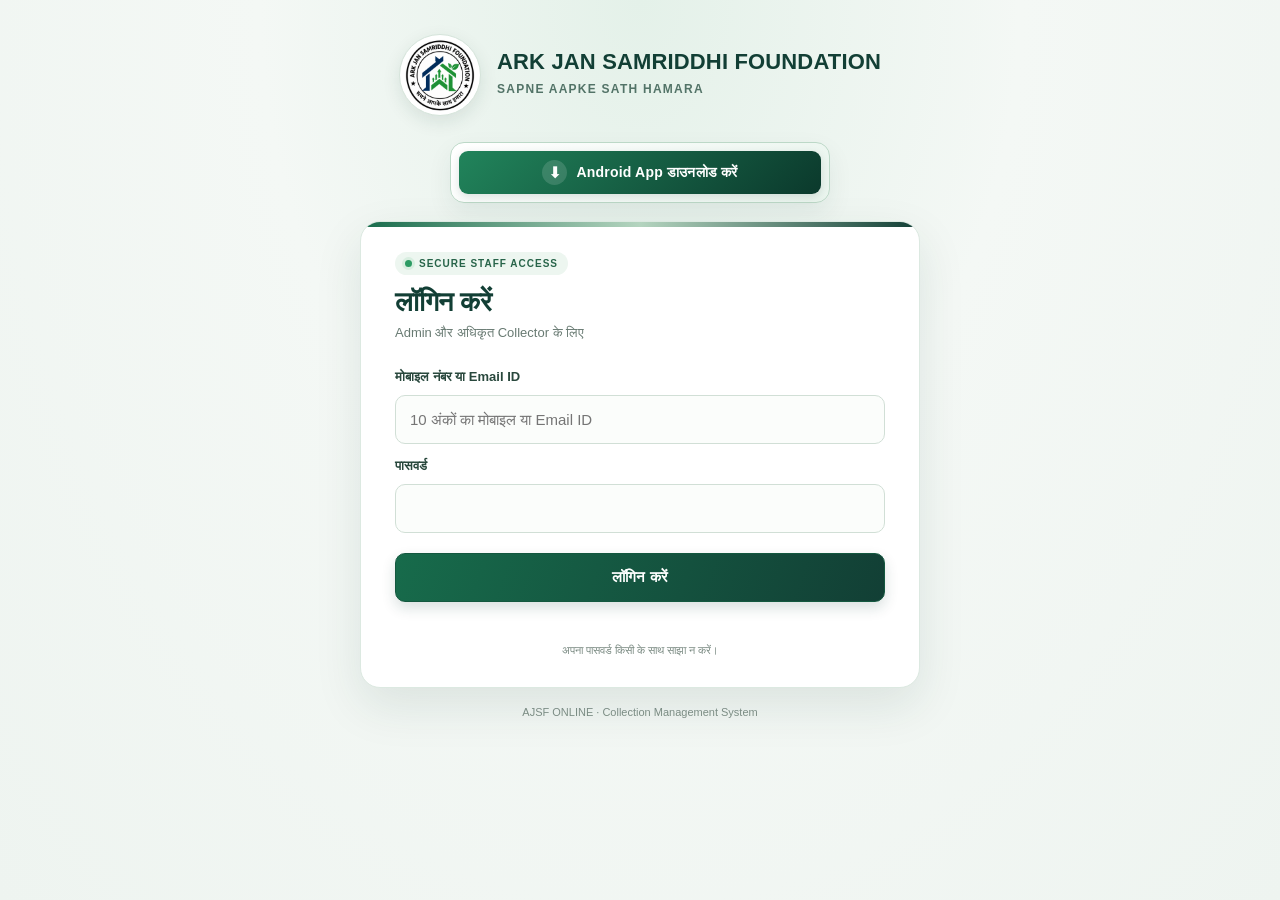
==== index.html @ 34b90116 "Add Collection Day selector to Weekly Payment Entry" ====
<!doctype html>
<html lang="hi">
<head><meta charset="utf-8"><meta name="viewport" content="width=device-width,initial-scale=1"><title>AJSF Online</title><link rel="manifest" href="./manifest.webmanifest"><meta name="theme-color" content="#123f35"><link rel="stylesheet" href="./style.css?v=customer-card-polish-20261122"><link rel="stylesheet" href="./platform-views.css"><style>
.verification-photo-block{padding:14px;margin:12px 0;border:1px solid #d7e5dc}
.verification-preview{display:block;width:min(100%,380px);height:260px;object-fit:cover;border-radius:12px;border:1px solid #cbdad1;margin-top:10px}
.upload-label{display:inline-flex;align-items:center;justify-content:center;padding:10px 14px;border-radius:9px;background:#edf5f0;color:#174c3c;font-weight:700;cursor:pointer}
.camera-modal{position:fixed;inset:0;z-index:9999;background:#071b14e8;display:flex;align-items:center;justify-content:center;padding:16px}
.camera-modal.hidden{display:none}
.camera-dialog{width:min(100%,620px);background:#fff;border-radius:16px;padding:16px}
.camera-dialog video{width:100%;max-height:65vh;object-fit:contain;background:#111;border-radius:10px}
.verification-photo-block canvas{display:block;border:1px solid #b8c9be;border-radius:8px;background:#f4f7f5;margin-top:8px;max-height:420px}
</style></head>
<body><main class="shell wide" id="appShell">
<header class="brand"><img class="brand-logo" src="./assets/ajsf-logo.png" alt="AJSF Logo"><div><h1>ARK JAN SAMRIDDHI FOUNDATION</h1><p>SAPNE AAPKE SATH HAMARA</p></div></header>
<section class="card app-download-card" id="appDownloadCard" aria-label="Android app download" style="padding:16px;background:linear-gradient(135deg,#ffffff 0%,#eaf5ee 100%);border:1px solid #bcd8c7;border-radius:18px;box-shadow:0 10px 26px #123f3518;text-align:center">
<a class="app-download-link" href="./AJSF-Online.apk" download="AJSF-Online.apk" style="display:flex;align-items:center;justify-content:center;gap:12px;width:100%;min-height:58px;padding:14px 20px;border-radius:13px;background:linear-gradient(135deg,#176b4b 0%,#123f35 100%);color:#ffffff;text-decoration:none;font-size:18px;font-weight:800;letter-spacing:.2px;box-shadow:0 5px 12px #123f3530"><span aria-hidden="true" style="display:grid;place-items:center;width:32px;height:32px;border-radius:50%;background:#ffffff24;font-size:21px">⬇</span><span>Android App डाउनलोड करें</span></a>
</section>
<script>/* Hide APK promotion inside the installed Android WebView only. */(function(){var isAndroidApp=typeof window.AJSFNativeDownload!=="undefined"||typeof window.AJSFNativeTracking!=="undefined";document.body.classList.toggle("platform-app",isAndroidApp);document.body.classList.toggle("platform-web",!isAndroidApp);if(isAndroidApp){var card=document.getElementById("appDownloadCard");if(card){card.hidden=true;card.style.setProperty("display","none","important");}}})();</script>
<section class="card" id="loginCard"><span class="eyebrow">SECURE STAFF ACCESS</span><h2>लॉगिन करें</h2><p class="muted">Admin और अधिकृत Collector के लिए</p><form id="loginForm"><label for="loginId">मोबाइल नंबर या Email ID</label><input id="loginId" type="text" inputmode="text" autocomplete="username" placeholder="10 अंकों का मोबाइल या Email ID" required><label for="password">पासवर्ड</label><input id="password" type="password" autocomplete="current-password" required><button id="loginBtn" type="submit">लॉगिन करें</button></form><p id="loginMessage" class="message" role="status"></p><p class="small">अपना पासवर्ड किसी के साथ साझा न करें।</p></section>
<section class="hidden" id="dashboardCard">
<div class="dashhead"><div><span class="eyebrow">AJSF ONLINE</span><h2>नमस्ते, <span id="staffName">Staff</span></h2><p class="muted"><span id="staffCode"></span> · <span id="staffRole"></span> — <span id="roleNote"></span></p></div><div class="row"><button class="secondary hidden" id="backToDashboardBtn" type="button">← Dashboard</button><button class="secondary hidden" id="staffPasswordResetBtn" type="button">Staff Password बदलें</button><button class="secondary" id="logoutBtn">लॉगआउट</button></div></div>
<p id="dashboardMessage" class="message" role="status"></p><div id="connectionStatus" class="connection-status" role="status">जाँच हो रही है…</div>
<div class="grid"><div class="card"><div class="label">कुल ग्राहक</div><div class="metric" id="customersCount">0</div></div><div class="card"><div class="label">कुल लोन</div><div class="metric" id="loansCount">0</div></div><div class="card"><div class="label">कुल जमा राशि</div><div class="metric" id="collectedTotal">₹0</div></div><div class="card"><div class="label">कुल बकाया (OSP)</div><div class="metric" id="outstandingTotal">₹0</div></div><div class="card"><div class="label">आज की वसूली</div><div class="metric" id="todayTotal">₹0</div></div><div class="card"><div class="label">भुगतान रिकॉर्ड</div><div class="metric" id="paymentsCount">0</div></div></div>
<div class="dashboard-layout">
<aside class="sidebar"><div class="sidebar-title">AJSF MENU</div><nav class="tabs"><button data-tab="customers" class="active">ग्राहक</button><button data-tab="customer-call">Customer Call</button><button data-tab="customer-verification">Customer Verification</button><button data-tab="loans">लोन</button><button data-tab="payment">Payment Entry</button><button data-tab="payments">Payment History</button><button data-tab="receipt-requests">Receipt Cancellation Requests</button><button data-tab="ledger">Customer Ledger</button><button data-tab="statement">Loan Statement</button><button data-tab="schedule">Repayment Schedule</button><button data-tab="reminder">WhatsApp / SMS Reminder</button><button id="settlementAdminOnly" data-tab="daily-settlement" class="hidden">Daily Collection Settlement</button></nav></aside>
<div class="dashboard-content">
<section class="card panel hidden" data-panel="customer-call">
  <div class="panel-head"><div><h2>Customer Call</h2><p class="muted">ग्राहक का नाम, Customer ID या मोबाइल नंबर खोजें और Call दबाएँ।</p></div></div>
  <div class="formgrid customer-call-filters">
    <div class="field"><label for="customerCallGroup">Group / Center Wise</label><select id="customerCallGroup"><option value="">सभी Group / Center</option></select></div>
    <div class="field"><label for="customerCallDay">Collection Day Wise</label><select id="customerCallDay"><option value="">सभी दिन</option><option>Monday</option><option>Tuesday</option><option>Wednesday</option><option>Thursday</option><option>Friday</option><option>Saturday</option><option>Sunday</option><option value="MONTHLY">Monthly</option></select></div>
    <div class="field"><label for="customerCallDate">Date Wise — निर्धारित Collection</label><input id="customerCallDate" type="date"></div>
    <div class="field"><label for="customerCallSearch">ग्राहक खोजें</label><input id="customerCallSearch" type="search" placeholder="नाम / Customer ID / मोबाइल नंबर…" autocomplete="off"></div>
  </div>
  <p id="customerCallCount" class="muted" aria-live="polite">ग्राहक सूची लोड हो रही है…</p>
  <div id="customerCallResults" class="customer-call-list" aria-live="polite"><p class="muted">ग्राहक सूची लोड हो रही है…</p></div>
</section>
<section class="card panel hidden" data-panel="staff-password">
<div class="panel-head"><div><h2>Staff / Collector Password Management</h2><p class="muted">केवल सक्रिय Staff और Collector अकाउंट का पासवर्ड बदलें। Customer अकाउंट यहाँ शामिल नहीं हैं।</p></div></div>
<form id="staffPasswordForm">
<div class="formgrid">
<div class="field"><label for="staffPasswordTarget">Staff / Collector चुनें *</label><select id="staffPasswordTarget" required><option value="">अकाउंट चुनें</option></select></div>
<div class="field"><label for="staffNewPassword">नया पासवर्ड *</label><input id="staffNewPassword" type="password" minlength="12" maxlength="72" autocomplete="new-password" required placeholder="12+ अक्षर, A-Z, a-z, नंबर और चिन्ह"></div>
<div class="field"><label for="staffConfirmPassword">पासवर्ड दोबारा लिखें *</label><input id="staffConfirmPassword" type="password" minlength="12" maxlength="72" autocomplete="new-password" required placeholder="नया पासवर्ड दोबारा लिखें"></div>
</div><button id="staffPasswordSaveBtn" type="submit">पासवर्ड अपडेट करें</button>
</form><p class="small muted">पासवर्ड 12–72 अक्षर का रखें; छोटे-बड़े अक्षर, नंबर और विशेष चिन्ह जरूरी हैं। आम या आसान पासवर्ड स्वीकार नहीं होंगे। इसे सुरक्षित तरीके से संबंधित कर्मचारी तक पहुँचाएँ।</p>
</section>
<section class="card panel hidden daily-settlement-workspace" data-panel="daily-settlement">
  <div class="settlement-hero">
    <div><span class="settlement-kicker">AJSF • DAILY CONTROL</span><h2>Daily Collection Settlement</h2><p>Collector का दिनवार हिसाब — Demand, EMI Collection, Cash / UPI और बाकी रकम का मिलान</p></div>
    <div class="field settlement-date-field"><label for="settlementDate">Collection Date</label><input id="settlementDate" type="date"></div>
  </div>
  <div class="settlement-steps">
    <div><b>01</b><span>आज की Demand</span><small>किससे कितनी EMI लेनी थी</small></div>
    <div><b>02</b><span>आज की Collection</span><small>कितना Cash / UPI मिला</small></div>
    <div><b>03</b><span>Collector Handover</span><small>कितना जमा हुआ, कितना अंतर</small></div>
    <div><b>04</b><span>Final Report</span><small>Print करके सुरक्षित रखें</small></div>
  </div>

  <section class="settlement-block demand-block">
    <div class="settlement-block-head"><div><span class="settlement-kicker">STEP 01</span><h3>दिन की Demand & EMI स्थिति</h3><p>चुनी हुई तारीख की निर्धारित EMI, पूरी वसूली और उसी दिन की बाकी EMI। पुराने OD को आज की Demand में नहीं मिलाया जाएगा।</p></div></div>
    <div class="formgrid settlement-filters">
      <div class="field"><label for="demandReportDate">रिपोर्ट की तारीख</label><input id="demandReportDate" type="date"></div>
      <div class="field"><label for="demandReportDay">Collection Day</label><select id="demandReportDay"><option value="">तारीख का दिन (Auto)</option><option>Monday</option><option>Tuesday</option><option>Wednesday</option><option>Thursday</option><option>Friday</option><option>Saturday</option><option>Sunday</option><option>MONTHLY</option></select></div>
      <div class="field"><label for="demandReportCollector">Collector</label><select id="demandReportCollector"><option value="">सभी Collector</option></select></div>
      <div class="field settlement-run-field"><label>&nbsp;</label><button id="runDayDemandBtn" type="button">Demand अपडेट करें</button><button id="downloadDayDemandPdfBtn" type="button" class="secondary">Collected + Uncollected PDF</button><button id="downloadCombinedOdPdfBtn" type="button" class="secondary">Combined OD Report · Print / PDF</button></div>
    </div>
    <div class="grid demand-metrics settlement-metrics">
      <div class="card"><div class="label">आज के ग्राहक</div><div class="metric" id="dayDemandCustomers">0</div></div>
      <div class="card"><div class="label">आज की Total Demand</div><div class="metric" id="dayDemandTotal">₹0</div></div>
      <div class="card"><div class="label">पूरी EMI वसूली</div><div class="metric" id="dayDemandCollected">0 EMI · ₹0</div></div>
      <div class="card"><div class="label">बाकी / Partial EMI</div><div class="metric" id="dayDemandPending">0 EMI · ₹0</div></div>
    </div>
    <h4 class="settlement-table-title">Customer-wise Demand Reconciliation</h4>
    <div class="tablewrap"><table><thead><tr><th>Customer ID</th><th>ग्राहक</th><th>Center</th><th>Loan Ref</th><th>EMI No.</th><th>Due Date</th><th>Demand</th><th>Received</th><th>Remaining</th></tr></thead><tbody id="dayDemandCollectedRows"><tr><td colspan="9" class="empty">रिपोर्ट देखें।</td></tr></tbody></table></div>
    <h4 class="settlement-table-title">Pending / Partial EMI — आज की बाकी वसूली</h4>
    <div class="tablewrap"><table><thead><tr><th>Customer ID</th><th>ग्राहक</th><th>Center</th><th>Loan Ref</th><th>EMI No.</th><th>Due Date</th><th>Demand</th><th>Received</th><th>Pending</th></tr></thead><tbody id="dayDemandPendingRows"><tr><td colspan="9" class="empty">रिपोर्ट देखें।</td></tr></tbody></table></div>
    <section class="settlement-block previous-od-block">
      <div class="settlement-block-head"><div><span class="settlement-kicker">SEPARATE SECTION</span><h3>Previous OD — पुराना बकाया</h3><p>चुनी हुई तारीख से पहले की बाकी EMI। इसे आज की Demand और आज की OD में नहीं जोड़ा जाएगा।</p></div></div>
      <div class="card"><div class="label">Previous OD कुल</div><div class="metric" id="dayPreviousOdSummary">0 ग्राहक · ₹0</div></div>
      <div class="tablewrap"><table><thead><tr><th>Customer ID</th><th>ग्राहक</th><th>Loan Ref</th><th>EMI No.</th><th>Due Date</th><th>Demand</th><th>Received</th><th>OD Balance</th><th>Status</th></tr></thead><tbody id="dayPreviousOdRows"><tr><td colspan="9" class="empty">Demand रिपोर्ट अपडेट करें।</td></tr></tbody></table></div>
    </section>
  </section>

  <section class="settlement-block collection-block">
    <div class="settlement-block-head"><div><span class="settlement-kicker">STEP 02</span><h3>आज की वास्तविक Collection</h3><p>हर सफल Receipt का विवरण। Cash, UPI और Bank अलग-अलग गिने जाएँगे।</p></div></div>
    <div class="tablewrap"><table><thead><tr><th>Receipt / Payment ID</th><th>Customer</th><th>Loan Ref</th><th>Payment Time</th><th>Mode</th><th>Amount</th></tr></thead><tbody id="dayDemandReceipts"><tr><td colspan="6" class="empty">तारीख चुनकर Demand देखें।</td></tr></tbody></table></div>
  </section>

  <section class="settlement-block handover-block">
    <div class="settlement-block-head"><div><span class="settlement-kicker">STEP 03</span><h3>Collector Cash / UPI Handover मिलान</h3><p>System में दर्ज Collection और Collector द्वारा जमा की गई रकम का मिलान करें। अंतर को जाँचे बिना Settlement Approve न करें।</p></div></div>
    <div class="tablewrap"><table><thead><tr><th>Collector</th><th>System Cash</th><th>System UPI</th><th>System Bank</th><th>जमा Cash</th><th>जमा UPI</th><th>जमा Bank</th><th>अंतर</th><th>Status / Action</th></tr></thead><tbody id="settlementRows"><tr><td colspan="9" class="empty">Settlement डेटा लोड हो रहा है…</td></tr></tbody></table></div>
    <p class="settlement-warning">नियम: System Collection ≠ Collector Deposit होने पर अंतर की वजह Notes / Remarks में दर्ज करके ही Approve करें। Approved Settlement लॉक हो जाएगा।</p>
  </section>

  <section class="settlement-block report-block">
    <div class="settlement-block-head"><div><span class="settlement-kicker">STEP 04</span><h3>पुरानी Settlement Reports</h3><p>किसी भी तारीख की Collector-wise रिपोर्ट दोबारा देखें, PDF / Excel डाउनलोड करें या A4 Landscape Print करें।</p></div></div>
    <div class="formgrid">
      <div class="field"><label for="settlementReportFrom">From Date</label><input id="settlementReportFrom" type="date"></div>
      <div class="field"><label for="settlementReportTo">To Date</label><input id="settlementReportTo" type="date"></div>
      <div class="field"><label for="settlementReportCollector">Collector</label><select id="settlementReportCollector"><option value="">सभी Collector</option></select></div>
      <div class="field"><label for="settlementReportStatus">Status</label><select id="settlementReportStatus"><option value="">सभी Status</option><option value="approved">Approved</option><option value="pending">Pending / Draft</option></select></div>
    </div>
    <div class="actions no-print"><button id="runSettlementReportBtn" type="button">रिपोर्ट देखें</button><button id="downloadSettlementReportPdfBtn" type="button" class="secondary">PDF डाउनलोड</button><button id="downloadSettlementReportBtn" type="button" class="secondary">Excel / CSV डाउनलोड</button><button id="printSettlementReportBtn" type="button" class="secondary">Print Report</button></div>
    <div class="grid" id="settlementReportSummary">
      <div class="card"><div class="label">कुल System Collection</div><div class="metric" id="settlementReportExpected">₹0</div></div>
      <div class="card"><div class="label">कुल जमा राशि</div><div class="metric" id="settlementReportDeposited">₹0</div></div>
      <div class="card"><div class="label">कुल अंतर</div><div class="metric" id="settlementReportDifference">₹0</div></div>
      <div class="card"><div class="label">Approved / Pending</div><div class="metric" id="settlementReportStatusCount">0 / 0</div></div>
    </div>
    <div class="tablewrap"><table id="settlementReportTable"><thead><tr><th>तारीख</th><th>Collector</th><th>System Total</th><th>जमा Total</th><th>अंतर</th><th>Cash (System / जमा)</th><th>UPI (System / जमा)</th><th>Bank (System / जमा)</th><th>Status</th></tr></thead><tbody id="settlementReportRows"><tr><td colspan="9" class="empty">रिपोर्ट देखने के लिए तारीख चुनें।</td></tr></tbody></table></div>
  </section>
</section>
<section class="card panel" data-panel="collector-demand">
<div class="panel-head"><div><h2>मेरी साप्ताहिक वसूली मांग</h2><p class="muted">दिन चुनें और अपने assigned ग्राहकों की EMI मांग देखें।</p></div><div class="field demand-day-field"><label for="collectorDemandDay">Collection Day चुनें</label><select id="collectorDemandDay"><option>Monday</option><option>Tuesday</option><option>Wednesday</option><option>Thursday</option><option>Friday</option><option>Saturday</option><option>MONTHLY</option></select></div></div>
<div class="grid demand-metrics">
<div class="card"><div class="label">कुल वसूली योग्य राशि</div><div class="metric" id="collectorDemandTotal">₹0</div><small id="collectorDemandPeriod">इस सप्ताह की शेष मांग</small></div>
<div class="card"><div class="label">कुल ग्राहक</div><div class="metric" id="collectorDemandCustomerCount">0</div></div>
<div class="card"><div class="label">Active Loan</div><div class="metric" id="collectorDemandLoanCount">0</div></div>
</div>
<div class="tablewrap"><table><thead><tr><th>Customer ID</th><th>ग्राहक का नाम / मोबाइल</th><th>Center</th><th>Loan Ref</th><th>साप्ताहिक EMI</th><th>इस अवधि में जमा</th><th>शेष मांग</th><th>Action</th></tr></thead><tbody id="collectorDemandRows"><tr><td colspan="8" class="empty">लोड हो रहा है…</td></tr></tbody></table></div>
<p class="small muted">मांग में केवल Active ग्राहक और Active Loan शामिल हैं। इस सप्ताह/महीने में दर्ज भुगतान घटाकर शेष राशि दिखाई जाती है।</p>
</section>
<section class="card panel" data-panel="customers"><div class="panel-head"><h2>Customer Register</h2><button id="adminOnly" type="button" onclick="document.getElementById('customerForm').classList.toggle('hidden')">+ नया ग्राहक</button></div>
<form id="customerForm" class="hidden"><div class="panel-head"><h3 id="customerFormTitle">नया ग्राहक जोड़ें</h3><button id="cancelCustomerEdit" type="button" class="secondary hidden">रद्द करें</button></div><div class="formgrid"><div class="field"><label>Customer ID *</label><input name="customer_code" required></div><div class="field"><label>ग्राहक का नाम *</label><input name="full_name" required></div><div class="field"><label>Center Name</label><input name="center_name"></div><div class="field"><label>मोबाइल</label><input name="contact_number"></div><div class="field"><label>Area</label><input name="area"></div><div class="field"><label>Address</label><input name="address"></div><div class="field"><label>Collection Day</label><select name="collection_day"><option>Monday</option><option>Tuesday</option><option>Wednesday</option><option>Thursday</option><option>Friday</option><option>Saturday</option><option>Sunday</option><option>MONTHLY</option></select></div><div class="field"><label>Collector Auth UUID</label><input name="assigned_collector" placeholder="खाली = स्वयं"></div></div><button id="customerFormSubmit" type="submit">ग्राहक सेव करें</button></form>
<div class="formgrid customer-search-filters">
<div class="field"><label for="customerFilter">ग्राहक खोजें — नाम, Customer ID, Mobile, Area, Address</label><input id="customerFilter" type="search" placeholder="नाम / ID / मोबाइल नंबर लिखें…"></div>
<div class="field"><label for="customerCenterFilter">Center / House / Group Name</label><select id="customerCenterFilter"><option value="">सभी Center / House</option></select></div>
<div class="field"><label for="customerDayFilter">Collection Day</label><select id="customerDayFilter"><option value="">सभी दिन</option><option>Monday</option><option>Tuesday</option><option>Wednesday</option><option>Thursday</option><option>Friday</option><option>Saturday</option><option>Sunday</option><option>MONTHLY</option></select></div>
</div>
<div class="tablewrap"><table><thead><tr><th>SR. NO</th><th>CENTER NAME</th><th>CUSTOMER NAME</th><th>CONTACT NUMBER</th><th>CUSTOMER ID</th><th>AREA</th><th>ADDRESS</th><th>COLLECTION DAY</th><th>STATUS</th><th id="customerActionHeader">ACTION</th></tr></thead><tbody id="customerRows"><tr><td colspan="9">लोड हो रहा है…</td></tr></tbody></table></div></section>
<section class="card panel hidden" data-panel="customer-verification">
<div class="panel-head"><div><h2>Customer Field Verification</h2><p class="muted">ग्राहक के घर / Field पर फोटो और GPS लेकर सत्यापन रिकॉर्ड बनाएं।</p></div></div>
<form id="customerVerificationForm">
<div class="formgrid">
<div class="field"><label for="verificationCustomer">ग्राहक चुनें *</label><select id="verificationCustomer" name="customer_id" required><option value="">ग्राहक चुनें</option></select></div>
<div id="verificationHistory" class="small muted hidden" style="margin-top:10px"></div>
</div>
<div class="card verification-photo-block"><h3>1. ग्राहक की फोटो *</h3><div class="actions"><button type="button" class="secondary" data-open-camera="customer">📷 सीधे Camera खोलें</button><label class="secondary upload-label">Gallery से चुनें<input id="verificationGallery" type="file" accept="image/*" hidden></label></div><img id="verificationPhotoPreview" class="hidden verification-preview" alt="Customer photo preview"><p id="verificationPhotoStatus" class="small muted">ग्राहक की स्पष्ट फोटो अनिवार्य है।</p></div>
<div class="card verification-photo-block"><h3>2. ग्राहक के घर की फोटो (कम-से-कम 2 अनिवार्य)</h3>
<div class="formgrid">
<div class="field"><label>घर की फोटो 1 — सामने से *</label><div class="actions"><button type="button" class="secondary" data-open-camera="home1">📷 Camera</button><label class="secondary upload-label">Gallery<input id="verificationHome1Gallery" type="file" accept="image/*" hidden></label></div><img id="verificationHome1Preview" class="hidden verification-preview" alt="Home front photo"><p id="verificationHome1Status" class="small muted">घर का सामने वाला हिस्सा</p></div>
<div class="field"><label>घर की फोटो 2 — दूसरा एंगल *</label><div class="actions"><button type="button" class="secondary" data-open-camera="home2">📷 Camera</button><label class="secondary upload-label">Gallery<input id="verificationHome2Gallery" type="file" accept="image/*" hidden></label></div><img id="verificationHome2Preview" class="hidden verification-preview" alt="Home second angle photo"><p id="verificationHome2Status" class="small muted">घर का दूसरा स्पष्ट एंगल</p></div>
</div></div>
<div id="verificationCameraModal" class="camera-modal hidden" role="dialog" aria-modal="true" aria-label="Camera"><div class="camera-dialog"><h3>फोटो लेने के लिए कैमरा</h3><video id="verificationCameraVideo" autoplay playsinline></video><div class="actions"><button type="button" id="takeVerificationPhoto">फोटो खींचें</button><button type="button" id="closeVerificationCamera" class="secondary">बंद करें</button></div><p id="verificationCameraError" class="small muted"></p></div></div>

<div class="card verification-photo-block"><h3>3. पहचान दस्तावेज़ — Mask करके अपलोड करें *</h3>
<p class="small muted">Aadhaar की आगे/पीछे और PAN की सामने वाली फोटो चुनें। हर फोटो में नंबर वाले हिस्से पर उंगली/माउस से काला बॉक्स बनाएं, फिर Preview देखकर पुष्टि करें। केवल masked PNG सेव होगी; मूल फोटो सर्वर पर नहीं जाएगी।</p>
<div class="formgrid">
<div class="field"><label>Aadhaar Front *</label><input id="doc-aadhaarFront" type="file" accept="image/*" capture="environment"><button type="button" class="secondary identity-rotate" data-rotate-doc="aadhaarFront" style="margin-top:6px">↻ फोटो 90° घुमाएँ</button><canvas id="canvas-aadhaarFront" class="verification-preview" style="width:100%;height:auto;max-width:100%;object-fit:contain;touch-action:none;cursor:crosshair"></canvas><p id="status-aadhaarFront" class="small muted">फोटो चुनें और नंबर पर काला मास्क लगाएं।</p><label class="small"><input id="confirm-aadhaarFront" type="checkbox" disabled style="width:auto"> मैंने नंबर पूरी तरह छिपा हुआ देखकर जाँच लिया है।</label></div><div class="field"><label>Aadhaar Back *</label><input id="doc-aadhaarBack" type="file" accept="image/*" capture="environment"><button type="button" class="secondary identity-rotate" data-rotate-doc="aadhaarBack" style="margin-top:6px">↻ फोटो 90° घुमाएँ</button><canvas id="canvas-aadhaarBack" class="verification-preview" style="width:100%;height:auto;max-width:100%;object-fit:contain;touch-action:none;cursor:crosshair"></canvas><p id="status-aadhaarBack" class="small muted">फोटो चुनें और नंबर पर काला मास्क लगाएं।</p><label class="small"><input id="confirm-aadhaarBack" type="checkbox" disabled style="width:auto"> मैंने नंबर पूरी तरह छिपा हुआ देखकर जाँच लिया है।</label></div><div class="field"><label>PAN Card Front *</label><input id="doc-panFront" type="file" accept="image/*" capture="environment"><button type="button" class="secondary identity-rotate" data-rotate-doc="panFront" style="margin-top:6px">↻ फोटो 90° घुमाएँ</button><canvas id="canvas-panFront" class="verification-preview" style="width:100%;height:auto;max-width:100%;object-fit:contain;touch-action:none;cursor:crosshair"></canvas><p id="status-panFront" class="small muted">फोटो चुनें और नंबर पर काला मास्क लगाएं।</p><label class="small"><input id="confirm-panFront" type="checkbox" disabled style="width:auto"> मैंने नंबर पूरी तरह छिपा हुआ देखकर जाँच लिया है।</label></div>
</div></div>
<div class="card" style="padding:14px">
<h3>Field GPS Location</h3>
<p class="muted">ग्राहक के घर / सत्यापन स्थल पर खड़े होकर लोकेशन Fetch करें। Browser की Location Permission आवश्यक है।</p>
<button id="captureVerificationLocation" type="button" class="secondary">मेरी वर्तमान GPS Location Fetch करें</button>
<p id="verificationLocationStatus" class="small muted">अभी GPS Location नहीं ली गई है।</p>
</div>
<div class="card verification-photo-block"><h3>4. ग्राहक के हस्ताक्षर (Customer Signature)</h3><p class="small muted">ग्राहक से हस्ताक्षर सफेद कागज पर करवाकर फोटो अपलोड करें। यह वैकल्पिक है; पुराना हस्ताक्षर मौजूद हो तो नया अपलोड करके बदला जा सकता है।</p><label class="secondary upload-label">हस्ताक्षर की फोटो Upload करें<input id="verificationSignatureGallery" type="file" accept="image/*" capture="environment" hidden></label><img id="verificationSignaturePreview" class="hidden verification-preview" alt="Customer signature preview"><p id="verificationSignatureStatus" class="small muted">ग्राहक के हस्ताक्षर की फोटो अपलोड करें (वैकल्पिक)।</p></div>
<div class="card verification-photo-block"><h3>5. पारिवारिक विवरण (Family Background) — सभी जानकारी वैकल्पिक</h3><p class="small muted">ग्राहक जितनी जानकारी देना चाहें उतनी भरें। खाली छोड़ने पर भी Verification सेव होगा।</p><h4>मूल / पैतृक परिवार</h4><div class="formgrid"><div class="field"><label>माता का नाम</label><input id="familyMotherName"></div><div class="field"><label>वैवाहिक स्थिति</label><select id="familyMaritalStatus"><option value="">चुनें (वैकल्पिक)</option><option>अविवाहित</option><option>विवाहित</option><option>विधवा</option><option>विधुर</option><option>अन्य</option></select></div><div class="field"><label>पति / पत्नी का नाम</label><input id="familySpouseName"></div></div><h4>मूल परिवार का विवरण</h4><div class="formgrid"><div class="field"><label>मूल परिवार का गाँव / शहर</label><input id="familyMaidenVillage"></div><div class="field"><label>पोस्ट</label><input id="familyMaidenPost"></div><div class="field"><label>तहसील</label><input id="familyMaidenTehsil"></div><div class="field"><label>जिला</label><input id="familyMaidenDistrict"></div><div class="field"><label>राज्य</label><input id="familyMaidenState"></div><div class="field"></div><div class="field"><label>भाइयों की संख्या</label><input id="familyBrothers" type="number" min="0"></div><div class="field"><label>बहनों की संख्या</label><input id="familySisters" type="number" min="0"></div></div><h4>ससुराल का विवरण (यदि लागू हो)</h4><div class="formgrid"><div class="field"><label>ससुर का नाम</label><input id="familyFatherInLaw"></div><div class="field"><label>सास का नाम</label><input id="familyMotherInLaw"></div><div class="field"><label>देवर का नाम</label><input id="familyBrothersInLaw"></div><div class="field"><label>ननद का नाम</label><input id="familySistersInLaw"></div></div><h4>बच्चों का विवरण</h4><div class="formgrid"><div class="field"><label>पुत्रों की संख्या</label><input id="familySons" type="number" min="0"></div><div class="field"><label>पुत्रियों की संख्या</label><input id="familyDaughters" type="number" min="0"></div><div class="field"><label>बच्चों के नाम (वैकल्पिक)</label><input id="familyChildrenNames"></div></div><h4>परिवार के अन्य सदस्य / रिश्ते</h4><div class="field"><label>नाम और रिश्ता लिखें (हर पंक्ति में एक सदस्य)</label><textarea id="familyOtherMembers" rows="3" placeholder="जैसे: रमेश — जेठ&#10;सीमा — भाभी"></textarea></div><div class="field"><label>परिवार से संबंधित अन्य जानकारी</label><textarea id="familyOtherNotes" rows="2"></textarea></div></div>
<div class="field"><label for="verificationNotes">Verification Remarks</label><textarea id="verificationNotes" rows="2" placeholder="घर पर मिले / पता सत्यापित / अन्य जानकारी"></textarea></div>
<label style="display:flex;gap:9px;align-items:flex-start"><input id="verificationConsent" type="checkbox" required style="width:auto;margin-top:3px"><span>ग्राहक को फोटो, GPS और Aadhaar/PAN दस्तावेज़ों की masked copy AJSF रिकॉर्ड में सुरक्षित रखने की जानकारी दी गई है और सहमति प्राप्त है। *</span></label>
<div class="actions"><button id="saveCustomerVerification" type="submit">Verification सेव करें और PDF बनाएं</button><button id="openVerificationPdf" type="button" class="secondary" disabled>PDF देखें / Download / Print</button></div>
<p id="verificationMessage" class="message" role="status"></p>
</form>
<p class="small muted">ग्राहक की फोटो और घर की दोनों फोटो private storage में रहेगा। PDF खोलने पर Browser Print में Save as PDF या Print चुनें।</p>
</section><section class="card panel hidden" data-panel="loans"><div class="panel-head"><div><h2>Loan Register</h2><p class="muted">नया Loan, Repeat Loan और पुराने Loan की Closure प्रक्रिया</p></div><div class="field loan-register-filter"><label for="loanCustomerFilter">ग्राहक चुनकर Loan देखें</label><select id="loanCustomerFilter"><option value="">सभी ग्राहक</option></select></div></div><div id="loanAdminTools" class="formgrid" style="margin:16px 0"><form id="newLoanForm" class="card" style="padding:14px"><h3>नया / Repeat Loan बनाएं</h3><div class="formgrid"><div class="field"><label>ग्राहक *</label><select name="customer_id" id="newLoanCustomer" required></select></div><div class="field"><label>पिछला बंद Loan (Repeat Loan)</label><select name="previous_loan_id" id="newLoanPrevious"><option value="">नया Loan / कोई पिछला Loan नहीं</option></select></div><div class="field"><label>नया Loan Ref *</label><input name="loan_reference" required maxlength="60" placeholder="जैसे AJSF-LN-001"></div><div class="field"><label>Loan Type *</label><input name="loan_type" required placeholder="Weekly / Monthly"></div><div class="field"><label>Disbursement Date *</label><input name="disbursement_date" type="date" required></div><div class="field"><label>Loan Amount ₹ *</label><input name="loan_amount" type="number" min="1" step="0.01" required></div><div class="field"><label>EMI ₹ *</label><input name="emi_amount" type="number" min="0.01" step="0.01" required></div><div class="field"><label>Total EMI *</label><input name="total_emis_required" type="number" min="1" step="1" required></div></div><p class="muted">पुराना Loan अलग CLOSED रहेगा। नया Loan उसी Customer ID पर अलग Loan Ref से बनेगा; पुराना बकाया नए Loan में नहीं जुड़ेगा।</p><button type="submit">नया Loan सेव करें</button></form><form id="closeLoanForm" class="card" style="padding:14px"><h3>पुराना Loan बंद करें</h3><div class="formgrid"><div class="field"><label>Active Loan *</label><select name="loan_id" id="closeLoanSelect" required></select></div><div class="field"><label>अंतिम जमा रसीद *</label><select name="final_payment_id" id="closeFinalPayment" required></select></div><div class="field"><label>Closure Date *</label><input name="closure_date" type="date" id="closureDate" required></div><div class="field"><label>Reason / Remarks</label><input name="reason" placeholder="पूर्ण भुगतान के बाद Loan बंद"></div></div><p class="muted">पहले Payment Entry में अंतिम पूरी राशि जमा करें। केवल उसी Loan की ऑनलाइन सेव हुई रसीद चुनें। बकाया पूरा शून्य होने पर ही Loan बंद होगा।</p><button type="submit" class="secondary">Final Payment से Loan बंद करें</button></form></div><div class="tablewrap"><table><thead><tr><th>Loan Ref</th><th>ग्राहक</th><th>Type</th><th>Loan Amount</th><th>EMI</th><th>Terms</th><th>कुल जमा</th><th>बकाया OSP</th><th>Status</th></tr></thead><tbody id="loanRows"></tbody></table></div></section>
<section class="card panel hidden" data-panel="payment"><div class="panel-head"><h2>Weekly Payment Entry</h2><button id="backToDemandBtn" type="button" class="secondary">← Demand पर वापस</button></div><form id="paymentForm"><div class="formgrid"><div class="field"><label for="payCollectionDay">Collection Day *</label><select id="payCollectionDay" name="collection_day" required><option value="">पहले Collection Day चुनें</option><option>Monday</option><option>Tuesday</option><option>Wednesday</option><option>Thursday</option><option>Friday</option><option>Saturday</option><option>Sunday</option><option value="MONTHLY">Monthly</option></select></div><div class="field"><label>ग्राहक *</label><select id="payCustomer" name="customer_id" required><option value="">पहले Collection Day चुनें</option></select></div><div class="field"><label>लोन *</label><select id="payLoan" name="loan_id" required></select></div><div class="field"><label>राशि ₹ *</label><input name="amount" type="number" min="1" required></div><div class="field"><label>तारीख *</label><input id="paymentDate" name="payment_date" type="date" required></div><div class="field"><label>Mode</label><select name="payment_mode"><option value="cash">Cash</option><option value="upi">UPI</option><option value="bank_transfer">Bank Transfer</option></select></div><div class="field"><label>Remarks</label><input name="remarks"></div></div><p id="advanceBalanceInfo" class="muted">Advance Balance: लोन चुनें</p><button type="submit">Payment सेव करें</button></form></section>
<section class="card panel hidden" id="receiptPanel"><div class="panel-head no-print"><h2>Payment Receipt</h2><div class="actions"><button id="downloadReceiptPdfBtn" type="button">Download Receipt PDF</button><button id="printReceiptBtn" type="button" class="secondary">Print</button><button id="closeReceiptBtn" type="button" class="secondary">बंद करें</button></div></div><div id="receiptContent" class="receipt"></div></section><section class="card panel hidden" data-panel="ledger"><div class="panel-head"><h2>Customer Ledger</h2><div class="actions no-print"><button id="downloadLedgerPdfBtn" type="button">Download Ledger PDF</button><button id="printLedgerBtn" type="button" class="secondary">Print</button></div></div><div class="formgrid ledger-filter"><div class="field"><label>ग्राहक खोजें (नाम / ID / मोबाइल / Center)</label><input id="ledgerSearch" type="search" placeholder="नाम या Customer ID लिखें…"></div><div class="field"><label>ग्राहक चुनें</label><select id="ledgerCustomer"><option value="">ग्राहक चुनें</option></select><div id="ledgerCustomerResults" class="customer-picker-results" aria-live="polite"></div></div></div><div id="ledgerSummary" class="ledger-summary muted">ग्राहक चुनने पर Loan और Payment विवरण दिखेंगे।</div><div class="tablewrap"><table><thead><tr><th>Date</th><th>Receipt / Transaction</th><th>Loan Ref</th><th>Mode</th><th>Amount</th></tr></thead><tbody id="ledgerRows"><tr><td colspan="5" class="empty">कोई ग्राहक चयनित नहीं है।</td></tr></tbody></table></div></section>
<section class="card panel hidden" data-panel="schedule">
<div class="panel-head"><h2>Weekly Loan Repayment Schedule</h2><div class="actions no-print"><button id="downloadSchedulePdfBtn" type="button">Download Schedule PDF</button><button id="printScheduleBtn" type="button" class="secondary">Print</button></div></div>
<div class="formgrid no-print"><div class="field"><label>ग्राहक खोजें (नाम / ID / Mobile)</label><input id="scheduleSearch" type="search" placeholder="Customer Name या ID लिखें…"></div><div class="field"><label>ग्राहक चुनें</label><select id="scheduleCustomer"><option value="">ग्राहक चुनें</option></select><div id="scheduleCustomerResults" class="customer-picker-results" aria-live="polite"></div></div><div class="field"><label>लोन चुनें</label><select id="scheduleLoan"><option value="">लोन चुनें</option></select></div></div>
<div id="scheduleOutput" class="schedule-paper muted">ग्राहक और लोन चुनने पर 24 सप्ताह का Repayment Schedule दिखाई देगा।</div>
</section>
<section class="card panel hidden" data-panel="statement"><div class="panel-head"><h2>Customer Loan Statement</h2><div class="actions no-print"><button id="downloadStatementPdfBtn" type="button">Download Statement PDF</button><button id="printStatementBtn" type="button" class="secondary">Print</button></div></div><div class="formgrid statement-filter no-print"><div class="field"><label for="statementCustomer">ग्राहक खोजें / चुनें</label><input id="statementSearch" type="search" placeholder="नाम, Customer ID या मोबाइल लिखें…"></div><div class="field"><label for="statementCustomer">ग्राहक चुनें</label><select id="statementCustomer"><option value="">पहले ग्राहक खोजें</option></select><div id="statementCustomerResults" class="customer-picker-results" aria-live="polite"></div></div></div><div id="statementOutput" class="statement-paper"><p class="muted">ग्राहक चुनने पर Loan Statement दिखाई देगा।</p></div></section>
<section class="card panel hidden" data-panel="reminder"><div class="panel-head"><h2>Customer Payment Reminder</h2><span class="eyebrow">WHATSAPP / SMS</span></div><p class="muted">ग्राहक चुनें, संदेश देखें या बदलें, फिर WhatsApp या SMS में खोलकर स्वयं भेजें। कोई संदेश अपने आप नहीं भेजा जाएगा।</p><div class="formgrid"><div class="field"><label for="reminderCustomer">ग्राहक चुनें *</label><select id="reminderCustomer"><option value="">ग्राहक चुनें</option></select></div><div class="field"><label for="reminderLoan">लोन चुनें</label><select id="reminderLoan"><option value="">लोन चुनें</option></select></div></div><div class="field"><label for="reminderMessage">Reminder Message (आप edit कर सकते हैं)</label><textarea id="reminderMessage" rows="7" placeholder="ग्राहक चुनने पर संदेश अपने आप तैयार होगा…"></textarea></div><div class="actions reminder-actions"><button id="sendWhatsAppReminder" type="button">WhatsApp पर भेजें</button><button id="sendSmsReminder" type="button" class="secondary">SMS खोलें</button></div><p id="reminderInfo" class="muted" role="status">पहले ग्राहक चुनें।</p></section>
<section class="card panel hidden" data-panel="payments"><h2>Payment History</h2><p class="small muted">Collector केवल अपनी रसीद के लिए Cancellation Request भेज सकता है। रसीद Admin की मंजूरी तक वैध रहेगी।</p><div class="tablewrap"><table><thead><tr><th>Receipt No.</th><th>Date</th><th>Customer</th><th>Loan Ref</th><th>Amount</th><th>Mode</th><th>Action / Status</th></tr></thead><tbody id="paymentRows"></tbody></table></div></section><section class="card panel hidden" data-panel="receipt-requests"><div class="panel-head"><div><h2>Receipt Cancellation Requests</h2><p class="muted">Collector की Request देखें। केवल Admin Approve करके रसीद Cancel या Reject कर सकता है।</p></div></div><div class="tablewrap"><table><thead><tr><th>Receipt No.</th><th>Customer</th><th>Amount</th><th>Request Date</th><th>गलती का कारण</th><th>Collector</th><th>Status</th><th>Admin Note</th><th>Admin Action</th></tr></thead><tbody id="receiptCancellationRows"><tr><td colspan="9" class="empty">Request लोड हो रही हैं…</td></tr></tbody></table></div><p class="small muted">रद्द करने पर मूल Payment रिकॉर्ड Delete नहीं होगा। Reversal और Audit History सुरक्षित रहेगी।</p></section>
</div></div></section><footer>AJSF ONLINE · Collection Management System</footer></main><script type="module" src="./src/app.js?v=20261120-customer-table-original"></script><script type="module" src="./src/data-tools.js?v=9"></script><script src="./src/platform-view.js"></script></body></html>
---- style.css ----
:root{font-family:Arial,system-ui,sans-serif;color:#172923;background:#f1f6f3}*{box-sizing:border-box}body{margin:0;min-height:100vh;background:linear-gradient(145deg,#edf5f0,#f8faf9)}.shell{width:min(100% - 32px,480px);margin:auto;padding:35px 0}.shell.wide{width:min(100% - 28px,1400px);padding:25px 0}.brand{display:flex;align-items:center;gap:14px;margin-bottom:24px;color:#123f35}.mark{width:58px;height:58px;border-radius:15px;background:#123f35;color:white;display:grid;place-items:center;font-size:20px;font-weight:900}.brand h1{font-size:21px;font-weight:900;line-height:1.25;margin:0}.brand p{font-size:15px;letter-spacing:1.1px;font-weight:900;margin:5px 0;color:#527367}.card{background:white;border:1px solid #dce8e1;border-radius:16px;padding:20px;box-shadow:0 8px 28px #123f3510;margin-bottom:14px}.eyebrow,.label{font-size:11px;color:#477665;font-weight:700}.muted{color:#687a72;font-size:13px;line-height:1.5}h2{font-size:20px;margin:8px 0;color:#123f35}.dashhead,.panel-head{display:flex;justify-content:space-between;align-items:center;gap:12px}.dashhead{margin-bottom:18px}.grid{display:grid;grid-template-columns:repeat(4,minmax(0,1fr));gap:12px}.metric{font-size:25px;font-weight:800;margin-top:8px;color:#123f35}.tabs{display:flex;gap:8px;flex-wrap:wrap;margin:18px 0}.tabs button{background:#e2eee8;color:#123f35}button{border:0;border-radius:9px;background:#123f35;color:white;padding:11px 15px;font-weight:700;cursor:pointer}button:disabled{opacity:.6}button.secondary{background:#e2eee8;color:#123f35}form{display:grid;gap:10px;margin:18px 0}.formgrid{display:grid;grid-template-columns:repeat(4,minmax(0,1fr));gap:12px}.field label{display:block;font-size:12px;margin-bottom:6px}input,select{width:100%;border:1px solid #cbdad1;border-radius:9px;padding:11px;font:inherit;background:white}.tablewrap{overflow:auto}table{width:100%;border-collapse:collapse;font-size:13px}th,td{text-align:left;padding:11px 9px;border-bottom:1px solid #e5ece8;white-space:nowrap}th{font-size:11px;color:#687a72}.hidden{display:none!important}.message{min-height:18px;font-size:13px;color:#a23b2b}.message.success{color:#17623a}.message.warn{color:#815000}.message.error{color:#a23b2b}.small,footer{font-size:11px;color:#809088}footer{text-align:center;padding:18px}.empty{text-align:center;padding:20px;color:#687a72}@media(max-width:850px){.grid{grid-template-columns:repeat(2,1fr)}.formgrid{grid-template-columns:repeat(2,1fr)}.brand-logo{width:76px;height:76px}.brand h1{font-size:18px}.brand p{font-size:13px}}@media(max-width:520px){.formgrid{grid-template-columns:1fr}.dashhead{align-items:flex-start}.metric{font-size:21px}.card{padding:14px}.brand-logo{width:68px;height:68px}.brand h1{font-size:16px}.brand p{font-size:12px}}
.actions{display:flex;gap:8px;flex-wrap:wrap}
.receipt{max-width:760px;margin:12px auto;padding:24px;border:1px solid #cbdad1;border-radius:12px;background:#fff;color:#172923}
.receipt-brand{display:flex;align-items:center;gap:12px;border-bottom:2px solid #123f35;padding-bottom:12px}
.receipt-mark{width:52px;height:52px;border-radius:12px;background:#123f35;color:#fff;display:grid;place-items:center;font-weight:900;font-size:18px}
.receipt-brand h2{font-size:16px;margin:0}.receipt-brand p{font-size:10px;letter-spacing:1px;margin:4px 0;color:#527367;font-weight:700}
.receipt-title{font-weight:800;text-align:center;margin:16px 0;color:#123f35}.receipt-title span{margin-left:8px}
.receipt-meta{display:flex;justify-content:space-between;gap:12px;font-size:12px;margin-bottom:14px}
.receipt-grid{display:grid;grid-template-columns:repeat(2,minmax(0,1fr));gap:12px;border-top:1px solid #e5ece8;border-bottom:1px solid #e5ece8;padding:14px 0}
.receipt-grid div{display:grid;gap:4px}.receipt-grid small,.receipt-amount small{font-size:10px;color:#687a72}.receipt-grid b{font-size:12px}
.receipt-amount{display:flex;justify-content:space-between;align-items:center;margin:16px 0;padding:12px;background:#edf5f0;border-radius:8px}.receipt-amount strong{font-size:24px;color:#123f35}
.receipt-remarks{font-size:11px}.receipt-footer{display:flex;justify-content:space-between;margin:34px 0 12px;font-size:11px}.receipt-footer span{border-top:1px solid #687a72;padding-top:6px;min-width:140px;text-align:center}.receipt-note{text-align:center;font-size:9px;color:#687a72}
@media print{body{background:#fff!important}.shell{width:100%!important;padding:0!important}.brand,#loginCard,.dashhead,#dashboardMessage,.grid,.tabs,[data-panel],footer,.no-print{display:none!important}#dashboardCard{display:block!important}.receiptPanel,#receiptPanel,.receipt{display:block!important;box-shadow:none!important;border:0!important;margin:0!important;max-width:none!important;padding:10mm!important}.receipt{border:1px solid #999!important;border-radius:0!important;break-inside:avoid}.receipt *{color:#111!important}.receipt-amount{background:#eee!important}}

/* AJSF branded login and dashboard layout */
.brand-logo{width:88px;height:88px;object-fit:contain;background:#fff;border-radius:50%;border:1px solid #dce8e1;flex:0 0 auto}
#loginCard{max-width:440px;margin:8vh auto 0;padding:28px}
#loginCard h2{font-size:24px}
#loginCard form{display:grid;gap:12px}
#loginCard button{width:100%;margin-top:5px}
#appShell:not(.logged-in){max-width:520px;padding-top:5vh}
#appShell:not(.logged-in)>.brand{justify-content:center;margin-bottom:26px}
#appShell:not(.logged-in)>.brand>div:last-child{text-align:left}
#appShell.logged-in{width:min(100% - 28px,1500px)}
.dashboard-layout{display:grid;grid-template-columns:220px minmax(0,1fr);gap:18px;align-items:start}
.sidebar{position:sticky;top:16px;background:#fff;border:1px solid #dce8e1;border-radius:15px;padding:14px;box-shadow:0 8px 24px #123f350c}
.sidebar-title{font-size:11px;font-weight:800;color:#688277;letter-spacing:1.2px;padding:6px 9px 12px}
.sidebar .tabs{display:flex;flex-direction:column;margin:0;gap:7px}
.sidebar .tabs button{text-align:left;width:100%;padding:12px;background:#f0f6f2;color:#174b3d}
.sidebar .tabs button.active{background:#123f35;color:white}
.dashboard-content{min-width:0}
.ledger-summary{display:flex;gap:18px;flex-wrap:wrap;padding:14px 0;font-size:13px}
.ledger-summary strong{color:#123f35}
@media(max-width:850px){.dashboard-layout{grid-template-columns:1fr}.sidebar{position:static}.sidebar .tabs{display:grid;grid-template-columns:repeat(2,minmax(0,1fr))}.sidebar .tabs button{text-align:center}.brand-logo{width:76px;height:76px}.brand h1{font-size:18px}.brand p{font-size:13px}}
@media(max-width:520px){#loginCard{margin:5vh auto 0;padding:20px}.sidebar .tabs{grid-template-columns:1fr 1fr}.brand{gap:10px}.brand-logo{width:68px;height:68px}.brand h1{font-size:16px}.brand p{font-size:12px}}
@media print{.sidebar{display:none!important}.dashboard-layout{display:block!important}}
\n.receipt-logo{width:56px;height:56px;object-fit:contain}\n

.customer-search{margin:14px 0}
.statement-paper{background:#fff;color:#172923;border:1px solid #dce8e1;border-radius:12px;padding:20px;margin-top:14px;overflow:auto}
.statement-brand{display:flex;align-items:center;justify-content:center;gap:14px;border-bottom:2px solid #123f35;padding-bottom:12px}
.statement-brand img{width:64px;height:64px;object-fit:contain}
.statement-brand h1{font-size:19px;margin:0;color:#123f35}
.statement-brand p{font-size:10px;letter-spacing:1px;margin:4px 0;color:#527367;font-weight:700}
.statement-title{text-align:center;font-size:17px;color:#123f35;margin:14px 0}
.statement-customer,.statement-totals{display:grid;grid-template-columns:repeat(3,minmax(0,1fr));gap:10px;padding:12px 0}
.statement-customer small,.statement-totals small{display:block;color:#687a72;font-size:10px;margin-bottom:4px}
.statement-customer b,.statement-totals b{font-size:12px}
.statement-totals{background:#edf5f0;padding:12px;border-radius:8px}
.statement-paper h3{font-size:13px;margin:16px 0 7px;color:#123f35}
.statement-paper table{width:100%;border-collapse:collapse;font-size:11px}
.statement-paper th,.statement-paper td{border:1px solid #d9e2dc;padding:7px;text-align:left;white-space:normal}
.statement-generated{text-align:right;font-size:10px;margin-top:15px}
.statement-note{font-size:9px;color:#687a72;margin-top:10px}
@media(max-width:600px){.statement-customer,.statement-totals{grid-template-columns:repeat(2,minmax(0,1fr))}}
@media print{
  @page{size:A4 portrait;margin:10mm}
  body{background:#fff!important;color:#111!important}
  body *{visibility:hidden!important}
  #statementPrintArea,#statementPrintArea *{visibility:visible!important}
  #statementPrintArea{position:absolute!important;left:0!important;top:0!important;width:100%!important;padding:0!important;margin:0!important;border:0!important;background:#fff!important;color:#111!important}
  #statementPrintArea .statement-brand img{width:20mm!important;height:20mm!important}
  #statementPrintArea .statement-brand h1{font-size:15pt!important}
  #statementPrintArea .statement-title{font-size:13pt!important}
  #statementPrintArea .statement-paper h3{font-size:10pt!important}
  #statementPrintArea table{font-size:8pt!important}
  #statementPrintArea th,#statementPrintArea td{padding:5px!important}
  #statementPrintArea .statement-note{font-size:7pt!important}
  .no-print{display:none!important}
}

/* Keep AJSF logo compact in on-page statement preview and print */
#statementPrintArea .statement-brand img,
.statement-paper .statement-brand img,
#ledgerPrintArea .ledger-print-brand img {
  display:block !important;
  width:72px !important;
  height:72px !important;
  max-width:72px !important;
  max-height:72px !important;
  min-width:72px !important;
  min-height:72px !important;
  flex:0 0 72px !important;
  object-fit:contain !important;
}
@media print {
  #statementPrintArea .statement-brand img,
  .statement-paper .statement-brand img,
  #ledgerPrintArea .ledger-print-brand img {
    width:18mm !important;
    height:18mm !important;
    max-width:18mm !important;
    max-height:18mm !important;
    min-width:18mm !important;
    min-height:18mm !important;
    flex:0 0 18mm !important;
  }
}

/* Weekly repayment schedule */
.schedule-paper{background:#fff;color:#172923;border:1px solid #dce8e1;border-radius:12px;padding:18px;margin-top:14px;overflow:auto}
.schedule-brand{display:flex;align-items:center;justify-content:center;gap:12px;border-bottom:2px solid #123f35;padding-bottom:10px}
.schedule-brand img{display:block;width:64px;height:64px;max-width:64px;max-height:64px;object-fit:contain;flex:0 0 64px}
.schedule-brand h2{font-size:18px;margin:0;color:#123f35}.schedule-brand p{font-size:10px;letter-spacing:.7px;margin:3px 0 7px;color:#527367}.schedule-brand strong{font-size:12px}
.schedule-meta,.schedule-summary{display:grid;grid-template-columns:repeat(3,minmax(0,1fr));gap:10px;padding:12px 0}
.schedule-meta small,.schedule-summary small{display:block;color:#60756b;font-size:10px;margin-bottom:4px}
.schedule-meta b,.schedule-summary b{font-size:12px}
.schedule-summary{background:#edf5f0;padding:12px;border-radius:7px}
.schedule-paper h3{font-size:13px;margin:16px 0 7px;color:#123f35}
.schedule-paper table{width:100%;border-collapse:collapse;font-size:11px}
.schedule-paper th,.schedule-paper td{border:1px solid #d9e2dc;padding:7px;text-align:left;white-space:normal}
.schedule-status{display:inline-block;padding:3px 7px;border-radius:12px;background:#f2f2f2;font-size:10px;font-weight:700}
.schedule-status.paid{background:#dff4e8;color:#17623a}.schedule-status.overdue{background:#fde7e7;color:#9b2424}.schedule-status.partial{background:#fff0d8;color:#815000}
.schedule-note{font-size:9px;color:#687a72;margin-top:12px}.schedule-generated{text-align:right;font-size:9px;margin-top:10px}
@media(max-width:600px){.schedule-meta,.schedule-summary{grid-template-columns:repeat(2,minmax(0,1fr))}}
@media print{#repaymentSchedulePrint .schedule-brand img{width:18mm!important;height:18mm!important;max-width:18mm!important;max-height:18mm!important;flex:0 0 18mm!important}}

/* A4 landscape split layout for repayment schedule + customer details */
.schedule-print-sheet{display:grid;grid-template-columns:minmax(0,1.55fr) minmax(220px,1fr);gap:16px;align-items:start}
.schedule-left{min-width:0;padding-right:12px;border-right:1px solid #d6e1da}
.schedule-right{min-width:0;padding:10px 4px}
.schedule-right h2{font-size:15px;color:#123f35;border-bottom:2px solid #123f35;padding-bottom:8px;margin:0 0 10px}
.customer-detail{padding:7px 4px;border-bottom:1px solid #e1e8e3}
.customer-detail small{display:block;color:#60756b;font-size:10px;margin-bottom:3px}
.customer-detail b{font-size:12px;overflow-wrap:anywhere}
@media(max-width:700px){.schedule-print-sheet{grid-template-columns:1fr}.schedule-left{border-right:0;border-bottom:1px solid #d6e1da;padding:0 0 12px}.schedule-right{padding:12px 0}}

/* Foldable A4 landscape preview: two equal bordered halves */
@media screen {
  .schedule-print-sheet{display:grid;grid-template-columns:1fr 1fr;gap:0;border:1.5px solid #29483c;position:relative;background:#fff}
  .schedule-left{padding:14px;border-right:2px dashed #82958b;min-width:0}
  .schedule-right{padding:14px;border-left:0;min-width:0}
  .schedule-print-sheet:after{content:'FOLD HERE';position:absolute;left:50%;top:50%;transform:translate(-50%,-50%) rotate(-90deg);font-size:8px;letter-spacing:1px;color:#718278;background:#fff;padding:3px 6px}
}
@media screen and (max-width:700px){
  .schedule-print-sheet{grid-template-columns:1fr}
  .schedule-left{border-right:0;border-bottom:2px dashed #82958b}
  .schedule-print-sheet:after{display:none}
}

/* Final foldable repayment card screen preview */
.schedule-print-sheet{display:grid;grid-template-columns:55% 45%;grid-template-rows:auto 1fr;gap:0;border:1px solid #29483c;position:relative;background:#fff;overflow:hidden}
.schedule-brand-center{grid-column:1/3;grid-row:1;display:flex;justify-content:center;align-items:center;text-align:center;gap:12px;border-bottom:1px solid #123f35;padding:8px}
.schedule-brand-center img{width:58px;height:58px;object-fit:contain}
.schedule-brand-center h2{font-size:17px;margin:0;color:#123f35}
.schedule-brand-center p{font-size:10px;margin:2px 0 4px;font-weight:700;letter-spacing:1px}
.schedule-brand-center strong{font-size:12px}
.schedule-left{grid-column:1;grid-row:2;padding:10px;border-right:1px dashed #82958b;min-width:0}
.schedule-right{grid-column:2;grid-row:2;padding:12px;min-width:0}
.schedule-left table{width:100%;table-layout:fixed}
.schedule-left th,.schedule-left td{padding:5px 4px}
.schedule-left .staff-sign-cell{height:32px}
.schedule-left .staff-sign-line{height:22px}
.customer-signatures{margin-top:14px;border-top:1px solid #aabbb1;padding-top:10px}
.customer-signatures div{margin:10px 0 14px}
.customer-signatures span{display:block;height:30px;border-bottom:1px solid #52665c;width:85%}
@media(max-width:700px){
 .schedule-print-sheet{grid-template-columns:1fr;grid-template-rows:auto auto auto}
 .schedule-brand-center{grid-column:1;grid-row:1}
 .schedule-left{grid-column:1;grid-row:2;border-right:0;border-bottom:1px dashed #82958b}
 .schedule-right{grid-column:1;grid-row:3}
 .schedule-print-sheet:after{display:none}
}

.customer-search-filters{grid-template-columns:minmax(220px,2fr) minmax(180px,1fr) minmax(150px,1fr);align-items:end}
@media(max-width:850px){.customer-search-filters{grid-template-columns:1fr 1fr}}
@media(max-width:520px){.customer-search-filters{grid-template-columns:1fr}}


/* Responsive application layout refresh — desktop, tablet and mobile */
html{min-width:320px;scroll-behavior:smooth}
body{width:100%;overflow-x:hidden}
#appShell.logged-in.shell.wide{
  width:min(100% - 40px,1600px)!important;
  max-width:1600px!important;
  margin-inline:auto;
  padding:22px 0 32px!important;
}
#appShell.logged-in>.brand{gap:16px;margin-bottom:22px}
#dashboardCard{width:100%;min-width:0}
.dashboard-layout{
  width:100%;
  grid-template-columns:240px minmax(0,1fr)!important;
  gap:20px;
  align-items:start;
}
.sidebar{width:100%;min-width:0;top:14px}
.dashboard-content{width:100%;min-width:0}
.dashboard-content>.card,
.dashboard-content>[data-panel],
#receiptPanel{width:100%;min-width:0}
.panel{overflow:hidden}
.panel-head{flex-wrap:wrap}
.panel-head h2{min-width:0}
.grid{grid-template-columns:repeat(auto-fit,minmax(180px,1fr))}
.formgrid{grid-template-columns:repeat(auto-fit,minmax(190px,1fr))}
input,select,button{min-height:42px}
.tablewrap{width:100%;max-width:100%;overflow-x:auto;-webkit-overflow-scrolling:touch}
.tablewrap table{min-width:680px}
#customerRows td{white-space:nowrap}
#receiptPanel{max-width:none}
#receiptContent.receipt{
  width:100%;
  max-width:760px;
  min-height:0;
  margin:12px auto;
  padding:22px;
  overflow:hidden;
}
#receiptContent .receipt-brand{
  display:flex;
  align-items:center;
  gap:12px;
  min-width:0;
}
#receiptContent .receipt-brand img.receipt-logo{
  display:block!important;
  width:58px!important;
  height:58px!important;
  min-width:58px!important;
  min-height:58px!important;
  max-width:58px!important;
  max-height:58px!important;
  flex:0 0 58px!important;
  object-fit:contain!important;
  border:0!important;
  border-radius:0!important;
}
#receiptContent .receipt-brand>div{min-width:0}
#receiptContent .receipt-brand h2{font-size:16px;line-height:1.25;overflow-wrap:anywhere}
#receiptContent .receipt-grid{grid-template-columns:repeat(2,minmax(0,1fr))}
#receiptContent .receipt-grid b{overflow-wrap:anywhere}
@media(max-width:1000px){
  #appShell.logged-in.shell.wide{width:min(100% - 28px,100%)!important;padding-top:16px!important}
  .dashboard-layout{grid-template-columns:200px minmax(0,1fr)!important;gap:14px}
  .grid{grid-template-columns:repeat(2,minmax(0,1fr))}
}
@media(max-width:760px){
  #appShell.logged-in.shell.wide{width:100%!important;padding:12px 12px 24px!important}
  #appShell.logged-in>.brand{padding:0 4px;gap:10px}
  .brand-logo{width:58px;height:58px}
  .brand h1{font-size:16px}
  .brand p{font-size:10px;letter-spacing:.5px}
  .dashboard-layout{display:flex!important;flex-direction:column;gap:12px}
  .sidebar{position:static;width:100%;padding:10px;border-radius:12px}
  .sidebar-title{padding:3px 5px 9px}
  .sidebar .tabs{
    display:flex!important;
    flex-direction:row!important;
    flex-wrap:nowrap!important;
    gap:7px;
    overflow-x:auto;
    padding:0 0 5px;
    scrollbar-width:thin;
    -webkit-overflow-scrolling:touch;
  }
  .sidebar .tabs button{
    flex:0 0 auto;
    width:auto!important;
    min-width:max-content;
    min-height:40px;
    padding:9px 12px!important;
    text-align:center!important;
    white-space:nowrap;
    font-size:12px;
  }
  .dashboard-content{width:100%}
  .dashhead{align-items:flex-start}
  .dashhead>div{min-width:0}
  .dashhead h2{font-size:18px}
  .dashhead .muted{font-size:12px}
  .grid{grid-template-columns:repeat(2,minmax(0,1fr));gap:8px}
  .grid .card{padding:12px;margin-bottom:0}
  .metric{font-size:20px;overflow-wrap:anywhere}
  .formgrid{grid-template-columns:repeat(2,minmax(0,1fr));gap:10px}
  .card{padding:14px;margin-bottom:10px;border-radius:12px}
  .panel-head{align-items:flex-start}
  .panel-head .actions{width:100%}
  .panel-head .actions button{flex:1}
  #receiptContent.receipt{padding:15px;margin:8px auto}
}
@media(max-width:480px){
  #appShell.logged-in.shell.wide{padding-inline:9px!important}
  .brand h1{font-size:14px}
  .brand p{font-size:9px}
  .grid{grid-template-columns:repeat(2,minmax(0,1fr))}
  .formgrid{grid-template-columns:1fr}
  .dashhead{gap:8px}
  .dashhead>button{padding:9px 10px;font-size:12px;white-space:nowrap}
  .sidebar .tabs button{font-size:11px;padding:8px 10px!important}
  .card{padding:12px}
  #receiptContent .receipt-brand img.receipt-logo{
    width:48px!important;height:48px!important;min-width:48px!important;min-height:48px!important;
    max-width:48px!important;max-height:48px!important;flex-basis:48px!important
  }
  #receiptContent .receipt-brand h2{font-size:13px}
  #receiptContent .receipt-meta{font-size:10px;flex-wrap:wrap}
  #receiptContent .receipt-grid{gap:9px;padding:10px 0}
  #receiptContent .receipt-grid b{font-size:11px}
  #receiptContent .receipt-amount strong{font-size:20px}
  #receiptContent .receipt-footer span{min-width:0;width:46%;font-size:9px}
}
@media print{
  #appShell.logged-in.shell.wide{width:100%!important;max-width:none!important;padding:0!important}
  #receiptContent .receipt-brand img.receipt-logo{width:18mm!important;height:18mm!important;min-width:18mm!important;min-height:18mm!important;max-width:18mm!important;max-height:18mm!important;flex-basis:18mm!important}
}


/* AJSF MENU — prominent full-width top navigation */
.dashboard-layout{
  display:flex!important;
  flex-direction:column!important;
  gap:16px!important;
  align-items:stretch!important;
}
.dashboard-layout>.sidebar{
  position:static!important;
  inset:auto!important;
  width:100%!important;
  padding:14px 16px 16px!important;
  border:1px solid #cbded3!important;
  border-top:4px solid #123f35!important;
  border-radius:14px!important;
  background:linear-gradient(120deg,#ffffff 0%,#f1f7f3 100%)!important;
  box-shadow:0 8px 22px #123f3512!important;
}
.sidebar-title{
  display:flex!important;
  align-items:center!important;
  gap:9px!important;
  padding:2px 4px 12px!important;
  margin:0 0 10px!important;
  color:#123f35!important;
  font-size:14px!important;
  font-weight:900!important;
  letter-spacing:1.5px!important;
  border-bottom:1px solid #dce8e1!important;
}
.sidebar-title:before{
  content:"☰";
  display:inline-grid;
  place-items:center;
  width:29px;height:29px;
  border-radius:8px;
  color:#fff;
  background:#123f35;
  font-size:16px;
  letter-spacing:0;
}
.sidebar .tabs{
  display:flex!important;
  flex-direction:row!important;
  flex-wrap:wrap!important;
  gap:9px!important;
  margin:0!important;
}
.sidebar .tabs button{
  flex:1 1 145px!important;
  width:auto!important;
  min-height:44px!important;
  padding:11px 14px!important;
  border:1px solid #d6e5dc!important;
  border-radius:9px!important;
  background:#fff!important;
  color:#174b3d!important;
  text-align:center!important;
  font-size:13px!important;
  font-weight:750!important;
  box-shadow:0 2px 5px #123f3508!important;
  transition:background .18s ease, color .18s ease, transform .18s ease, box-shadow .18s ease;
}
.sidebar .tabs button:hover{
  background:#e5f1e9!important;
  border-color:#a9c7b5!important;
  transform:translateY(-1px);
}
.sidebar .tabs button.active{
  background:#123f35!important;
  border-color:#123f35!important;
  color:#fff!important;
  box-shadow:0 4px 10px #123f3530!important;
}
.dashboard-content{width:100%!important;min-width:0!important}
@media(max-width:600px){
  .dashboard-layout{gap:12px!important}
  .dashboard-layout>.sidebar{padding:12px!important}
  .sidebar-title{font-size:13px!important;padding-bottom:10px!important}
  .sidebar .tabs{display:grid!important;grid-template-columns:repeat(2,minmax(0,1fr))!important;gap:8px!important}
  .sidebar .tabs button{min-width:0!important;min-height:44px!important;padding:9px 7px!important;font-size:12px!important}
}
@media print{.dashboard-layout>.sidebar{display:none!important}}

.connection-status{margin:10px 0 16px;padding:10px 14px;border:1px solid #cbded3;border-radius:10px;background:#eef6f0;color:#174b3d;font-size:13px;font-weight:700}
.connection-status.offline{background:#fff4df;border-color:#e7c98e;color:#79520c}
.connection-status.online{background:#eef6f0;border-color:#cbded3;color:#174b3d}
.loan-register-filter{min-width:min(100%,280px)}

.reminder-actions{display:flex;gap:10px;flex-wrap:wrap;margin:14px 0}
.reminder-actions button{min-width:150px}
[data-panel="reminder"] textarea{width:100%;min-height:150px;resize:vertical;line-height:1.55}
.loan-register-filter{min-width:min(100%,280px)}
/* Customer MIS status controls: keep the selected status clearly visible in the table. */
#customerMisRows .mis-status{min-width:150px;width:150px;font-weight:700;letter-spacing:.2px;}
#customerMisRows td:nth-child(5){min-width:170px;}
#customerMisRows .mis-date{min-width:145px;}
#customerMisRows .mis-reason,#customerMisRows .mis-notes{min-width:150px;}

/* Customer Excel and backup tools */
.data-tools{border:1px solid #d6e5dc;background:#f6faf7;border-radius:12px;padding:14px;margin:14px 0}
.data-tools-head{display:flex;justify-content:space-between;align-items:center;gap:12px;flex-wrap:wrap}
.data-tools-head b{display:block;color:#123f35;font-size:14px}
.data-tools-head small{display:block;color:#687a72;font-size:11px;margin-top:3px}
.data-tools-actions{display:flex;gap:8px;flex-wrap:wrap}
.data-tools-actions button{font-size:12px;padding:9px 12px}
.data-tools-message{font-size:12px;color:#52665c;margin:10px 0 0;white-space:pre-wrap}
.data-tools-message[data-type="success"]{color:#17623a}
.data-tools-message[data-type="error"]{color:#a23b2b}
.data-tools-message[data-type="warn"]{color:#815000}
#customerForm input[name="customer_code"]{background:#edf5f0;font-weight:800;color:#123f35}
@media(max-width:600px){.data-tools-head{align-items:flex-start}.data-tools-actions{display:grid;grid-template-columns:1fr 1fr;width:100%}.data-tools-actions button{width:100%;min-height:42px}}

/* Admin-only customer removal controls */
.customer-remove{border:1px solid #b94a3b!important;color:#a52d22!important;background:#fff7f5!important;padding:7px 10px!important;font-weight:800!important;white-space:nowrap}
.customer-remove:hover{background:#ffe9e5!important}
.mis-actions{display:flex;gap:6px;align-items:center;flex-wrap:wrap}
.inactive-flag{display:block;margin-top:4px;color:#a52d22;font-size:10px;font-weight:800;letter-spacing:.4px}

/* Collector-only weekly demand workspace */
#dashboardCard.collector-mode .grid:not(.demand-metrics){display:none!important}
#dashboardCard.collector-mode .sidebar{display:none!important}
#dashboardCard.collector-mode .dashboard-layout{display:block!important}
#dashboardCard.collector-mode .dashboard-content [data-panel]{display:none!important}
#dashboardCard.collector-mode:not(.collector-payment-mode) .dashboard-content [data-panel="collector-demand"]{display:block!important}
#dashboardCard.collector-mode.collector-payment-mode .dashboard-content [data-panel="payment"]{display:block!important}
#dashboardCard.collector-mode .demand-metrics{display:grid!important;grid-template-columns:repeat(3,minmax(0,1fr));margin:14px 0}
.demand-day-field{min-width:190px;max-width:260px}
.demand-subline{display:block;color:#6b7b73;font-size:11px;margin-top:3px}
.demand-collect-btn{white-space:nowrap;padding:8px 12px;font-size:12px}
#collectorDemandRows td{vertical-align:middle}
@media(max-width:650px){
 #dashboardCard.collector-mode .demand-metrics{grid-template-columns:1fr 1fr}
 #dashboardCard.collector-mode .demand-metrics .card:first-child{grid-column:1/-1}
 .demand-day-field{min-width:100%;max-width:none;width:100%}
}


/* Collector navigation: keep all permitted dashboard sections accessible. */
#dashboardCard.collector-mode .dashboard-layout{
  display:flex!important;
  flex-direction:column!important;
}
#dashboardCard.collector-mode .dashboard-layout>.sidebar{
  display:block!important;
}
#dashboardCard.collector-mode .dashboard-content [data-panel]{
  display:block!important;
}
#dashboardCard.collector-mode .dashboard-content [data-panel].hidden{
  display:none!important;
}
#dashboardCard.collector-mode .dashboard-content [data-panel]:not(.hidden) .grid{
  display:grid!important;
}


/* AJSF receipt refinement: clear amount hierarchy and readable bilingual wording */
#receiptContent .receipt-amount{
  display:grid;
  grid-template-columns:minmax(0,1fr) auto;
  align-items:center;
  gap:8px 16px;
  margin:16px 0;
  padding:16px 18px;
  border:1px solid #dce9e1;
  border-radius:10px;
  background:#edf5f0;
}
#receiptContent .receipt-amount-label{
  display:grid;
  gap:3px;
  color:#60756b;
  font-size:11px;
  font-weight:800;
  letter-spacing:.45px;
}
#receiptContent .receipt-amount-label span{font-size:10px;font-weight:600;letter-spacing:0}
#receiptContent .receipt-amount strong{
  display:block;
  white-space:nowrap;
  font-size:25px;
  line-height:1.1;
  color:#123f35;
}
#receiptContent .receipt-amount-words{
  grid-column:1/-1;
  display:grid;
  gap:5px;
  padding-top:9px;
  border-top:1px solid #d4e2d9;
  color:#29483d;
  font-size:11px;
  line-height:1.45;
  overflow-wrap:anywhere;
}
#receiptContent .receipt-amount-words b{color:#527367}
#receiptContent .receipt-grid b{overflow-wrap:anywhere;word-break:normal}
@media(max-width:480px){
  #receiptContent .receipt-amount{gap:7px 10px;padding:12px}
  #receiptContent .receipt-amount strong{font-size:21px}
  #receiptContent .receipt-amount-words{font-size:10px}
}

/* Keep Customer Register actions clickable and visible in the horizontally scrollable table. */
#customerRows td:last-child{
  position:sticky;
  right:0;
  z-index:3;
  background:#fff;
  box-shadow:-5px 0 8px rgba(18,63,53,.08);
  pointer-events:auto;
}
#customerRows td:last-child button{
  position:relative;
  z-index:4;
  pointer-events:auto;
  cursor:pointer;
}


/* AJSF professional interface refresh */
:root{
  --ajsf-ink:#123f35;--ajsf-green:#176b4b;--ajsf-muted:#63776d;
  --ajsf-line:#d8e6dd;--ajsf-soft:#f2f7f3;--ajsf-shadow:0 18px 48px rgba(18,63,53,.10);
}
body{background:radial-gradient(ellipse at 50% 0%,#e4f1e9 0%,#f4f8f5 42%,#eef4f0 100%);color:#19372d}
#appShell:not(.logged-in).shell.wide{width:min(100% - 32px,560px)!important;max-width:560px!important;padding:34px 0 48px!important}
#appShell:not(.logged-in)>.brand{justify-content:center;gap:16px;margin:0 auto 26px!important;padding:0 8px}
#appShell:not(.logged-in)>.brand .brand-logo{width:82px;height:82px;padding:4px;border:1px solid #d5e4da;box-shadow:0 6px 18px rgba(18,63,53,.10)}
#appShell:not(.logged-in)>.brand h1{font-size:clamp(17px,3vw,22px);line-height:1.22;letter-spacing:.15px}
#appShell:not(.logged-in)>.brand p{font-size:12px;letter-spacing:1.25px;margin-top:7px}
#appDownloadCard{margin:0 auto 22px!important;padding:12px!important;border-radius:18px!important;box-shadow:0 10px 26px rgba(18,63,53,.07)!important}
#appDownloadCard .app-download-link{min-height:56px!important;border-radius:12px!important;font-size:16px!important;letter-spacing:.15px;box-shadow:0 5px 14px rgba(18,63,53,.18)!important;transition:transform .18s ease,box-shadow .18s ease}
#appDownloadCard .app-download-link:hover{transform:translateY(-1px);box-shadow:0 8px 18px rgba(18,63,53,.22)!important}
#loginCard{width:100%;max-width:560px;margin:0 auto!important;padding:30px 34px!important;border:1px solid #dce9e1;border-radius:20px!important;box-shadow:var(--ajsf-shadow)!important;position:relative;overflow:hidden}
#loginCard:before{content:"";position:absolute;inset:0 0 auto;height:5px;background:linear-gradient(90deg,#176b4b,#b4d4bf,#123f35)}
#loginCard .eyebrow{display:inline-flex;align-items:center;gap:7px;padding:6px 10px;border-radius:999px;background:#edf6f0;color:#276449;font-size:10px;letter-spacing:1px}
#loginCard .eyebrow:before{content:"";width:7px;height:7px;border-radius:50%;background:#2c9b63;box-shadow:0 0 0 3px #d8eee0}
#loginCard h2{font-size:27px;margin:12px 0 5px;letter-spacing:-.3px}
#loginCard>p.muted{margin:0 0 22px;font-size:13px}
#loginCard form{gap:10px;margin:0}
#loginCard form label{font-size:13px;font-weight:700;color:#29483d;margin-top:4px}
#loginCard input{height:49px;padding:12px 14px;border:1px solid #d1dfd6;border-radius:10px;background:#fbfdfb;font-size:15px;transition:border-color .15s,box-shadow .15s}
#loginCard input:focus{outline:0;border-color:#4d9470;box-shadow:0 0 0 3px rgba(77,148,112,.14);background:#fff}
#loginCard button{height:49px;margin-top:10px;border-radius:10px;background:linear-gradient(110deg,#176b4b,#123f35);font-size:15px;box-shadow:0 6px 14px rgba(18,63,53,.16);transition:transform .15s,box-shadow .15s}
#loginCard button:hover{transform:translateY(-1px);box-shadow:0 9px 18px rgba(18,63,53,.22)}
#loginCard .small{margin:16px 0 0;text-align:center;color:#7b8b83}
#loginMessage{margin:8px 0 0}
#appShell.logged-in.shell.wide{max-width:1580px!important}
#appShell.logged-in>.brand{padding:8px 4px 18px;border-bottom:1px solid #dce8e1}
#appShell.logged-in>.brand .brand-logo{width:68px;height:68px}
#appShell.logged-in>.brand h1{font-size:20px}
#appShell.logged-in>.brand p{font-size:11px}
#dashboardCard>.grid{gap:14px;margin:14px 0 18px}
#dashboardCard>.grid>.card{border-radius:14px;border:1px solid #deebe3;box-shadow:0 5px 18px rgba(18,63,53,.055);padding:18px}
#dashboardCard>.grid>.card .metric{font-size:26px}
.dashboard-layout>.sidebar{padding:15px!important;border-radius:16px!important;background:rgba(255,255,255,.94)!important}
.sidebar-title{font-size:12px!important;letter-spacing:1.3px!important}
.sidebar .tabs{display:grid!important;grid-template-columns:repeat(auto-fit,minmax(165px,1fr));gap:8px!important}
.sidebar .tabs button{min-width:0!important;min-height:44px!important;padding:10px 12px!important;border-radius:10px!important;font-size:12px!important;line-height:1.3;white-space:normal;overflow-wrap:anywhere}
.dashboard-content>.panel{border-radius:16px;box-shadow:0 8px 28px rgba(18,63,53,.06)}
.panel-head{margin-bottom:12px}
.panel-head h2{line-height:1.3}
@media(max-width:760px){
 #appShell:not(.logged-in).shell.wide{width:min(100% - 24px,520px)!important;padding:22px 0 32px!important}
 #appShell:not(.logged-in)>.brand{gap:11px;margin-bottom:20px!important}
 #appShell:not(.logged-in)>.brand .brand-logo{width:64px;height:64px}
 #appShell:not(.logged-in)>.brand h1{font-size:15px}
 #appShell:not(.logged-in)>.brand p{font-size:9px;letter-spacing:.7px}
 #loginCard{padding:24px 20px!important;border-radius:16px!important}
 #loginCard h2{font-size:24px}
 #appDownloadCard .app-download-link{font-size:14px!important}
 #dashboardCard>.grid>.card{padding:13px}
 #dashboardCard>.grid>.card .metric{font-size:21px}
 .sidebar .tabs{grid-template-columns:repeat(2,minmax(0,1fr))!important}
 .sidebar .tabs button{font-size:11px!important;min-height:46px!important}
}
@media(max-width:380px){
 #appShell:not(.logged-in)>.brand h1{font-size:13px}
 #loginCard{padding:21px 16px!important}
 .sidebar .tabs{grid-template-columns:1fr 1fr!important}
 .sidebar .tabs button{padding:8px 6px!important;font-size:10px!important}
}


/* Final layout correction: compact APK link and full-width staff workspace */
#appShell:has(#dashboardCard:not(.hidden)).shell.wide{
  width:min(100% - 40px,1580px)!important;
  max-width:1580px!important;
  padding:20px 0 36px!important;
}
#appShell:has(#dashboardCard:not(.hidden))>.brand{
  justify-content:flex-start!important;
  margin:0 0 16px!important;
  padding:0 4px 14px!important;
}
#appShell:has(#dashboardCard:not(.hidden)) #appDownloadCard{display:none!important}
#appShell:not(:has(#dashboardCard:not(.hidden))) #appDownloadCard{
  width:min(100%,380px)!important;
  margin:0 auto 18px!important;
  padding:8px!important;
  border-radius:14px!important;
}
#appShell:not(:has(#dashboardCard:not(.hidden))) #appDownloadCard .app-download-link{
  min-height:42px!important;
  padding:9px 14px!important;
  font-size:14px!important;
  gap:9px!important;
  border-radius:9px!important;
  box-shadow:0 3px 9px rgba(18,63,53,.14)!important;
}
#appShell:not(:has(#dashboardCard:not(.hidden))) #appDownloadCard .app-download-link span:first-child{
  width:25px!important;height:25px!important;font-size:16px!important;
}
#appShell:has(#dashboardCard:not(.hidden)) .dashboard-layout{
  display:grid!important;
  grid-template-columns:minmax(0,1fr)!important;
  gap:14px!important;
}
#appShell:has(#dashboardCard:not(.hidden)) .dashboard-layout>.sidebar{
  width:100%!important;position:static!important;
}
#appShell:has(#dashboardCard:not(.hidden)) .sidebar .tabs{
  display:grid!important;
  grid-template-columns:repeat(4,minmax(0,1fr))!important;
  gap:9px!important;
}
#appShell:has(#dashboardCard:not(.hidden)) .sidebar .tabs button{
  min-width:0!important;
  min-height:43px!important;
  padding:9px 10px!important;
  font-size:12px!important;
  line-height:1.25!important;
  white-space:normal!important;
  overflow-wrap:anywhere!important;
}
#appShell:has(#dashboardCard:not(.hidden)) .dashboard-content{
  width:100%!important;max-width:none!important;
}
#appShell:has(#dashboardCard:not(.hidden)) .dashboard-content>.panel{
  width:100%!important;max-width:none!important;
}
@media(max-width:1000px){
 #appShell:has(#dashboardCard:not(.hidden)) .sidebar .tabs{grid-template-columns:repeat(3,minmax(0,1fr))!important}
}
@media(max-width:650px){
 #appShell:has(#dashboardCard:not(.hidden)).shell.wide{width:100%!important;padding:12px 10px 24px!important}
 #appShell:has(#dashboardCard:not(.hidden)) .sidebar .tabs{grid-template-columns:repeat(2,minmax(0,1fr))!important;gap:7px!important}
 #appShell:has(#dashboardCard:not(.hidden)) .sidebar .tabs button{min-height:42px!important;font-size:11px!important;padding:8px 6px!important}
 #appShell:not(:has(#dashboardCard:not(.hidden))) #appDownloadCard{width:min(100%,330px)!important}
}


/* Daily Collection Settlement — control-room layout */
.daily-settlement-workspace{padding:clamp(14px,2vw,26px)!important;background:linear-gradient(180deg,#f8fbf9 0%,#fff 210px)!important}
.settlement-hero{display:flex;align-items:flex-end;justify-content:space-between;gap:20px;padding:18px 20px;border:1px solid #d9e8df;border-radius:16px;background:linear-gradient(115deg,#eaf5ee,#f8fbf9 65%,#edf6f0);box-shadow:0 8px 22px rgba(18,63,53,.06)}
.settlement-kicker{display:inline-block;color:#277451;font-size:10px;font-weight:900;letter-spacing:1.5px}
.settlement-hero h2{margin:6px 0 4px;color:#123f35;font-size:clamp(21px,2vw,28px)}
.settlement-hero p,.settlement-block-head p{margin:0;color:#65796f;font-size:13px;line-height:1.5}
.settlement-date-field{min-width:190px;max-width:230px}
.settlement-date-field input{height:44px;font-weight:800}
.settlement-steps{display:grid;grid-template-columns:repeat(4,minmax(0,1fr));gap:10px;margin:14px 0 18px}
.settlement-steps>div{display:grid;grid-template-columns:34px 1fr;align-items:center;column-gap:9px;padding:11px 12px;border:1px solid #dfebe4;border-radius:12px;background:#fff}
.settlement-steps b{grid-row:span 2;display:grid;place-items:center;width:32px;height:32px;border-radius:10px;background:#e8f3ec;color:#176b4b;font-size:13px}
.settlement-steps span{font-size:12px;font-weight:900;color:#183e32}
.settlement-steps small{font-size:10px;color:#718178;line-height:1.3}
.settlement-block{margin:16px 0;padding:18px;border:1px solid #e0ebe4;border-radius:16px;background:#fff;box-shadow:0 5px 18px rgba(18,63,53,.045)}
.settlement-block-head{display:flex;justify-content:space-between;align-items:flex-start;gap:14px;margin-bottom:14px}
.settlement-block-head h3{margin:4px 0 4px;color:#173f34;font-size:18px}
.settlement-filters{grid-template-columns:repeat(4,minmax(0,1fr));align-items:end;margin-bottom:14px}
.settlement-run-field button{width:100%;min-height:43px}
.settlement-metrics{grid-template-columns:repeat(4,minmax(0,1fr))!important;gap:10px!important;margin:12px 0 18px!important}
.settlement-metrics>.card{padding:14px!important;border:1px solid #e0ebe4!important;border-radius:12px!important;box-shadow:none!important;background:#fbfdfb!important}
.settlement-metrics>.card:nth-child(2){background:#f0f7f2!important}
.settlement-metrics>.card:nth-child(3){background:#eff8f3!important}
.settlement-metrics>.card:nth-child(4){background:#fff8ed!important;border-color:#f0e1c8!important}
.settlement-metrics .label{font-size:11px;font-weight:800;color:#64776d}
.settlement-metrics .metric{font-size:clamp(18px,2vw,25px)!important;margin-top:6px;color:#123f35}
.settlement-table-title{margin:18px 0 8px;color:#315d4a;font-size:14px}
.daily-settlement-workspace .tablewrap{border:1px solid #e3ece6;border-radius:11px}
.daily-settlement-workspace table{min-width:780px}
.daily-settlement-workspace th{background:#edf5f0;color:#315d4a;font-size:10px;letter-spacing:.25px;white-space:nowrap}
.daily-settlement-workspace td{font-size:12px;vertical-align:middle}
.daily-settlement-workspace tbody tr:hover{background:#f7fbf8}
.daily-settlement-workspace #settlementRows input{width:88px!important;min-height:36px;border:1px solid #d1e0d6;border-radius:8px;padding:6px 8px;font-weight:800}
.daily-settlement-workspace #settlementRows button{margin:3px 3px 3px 0;min-height:34px;padding:7px 10px;font-size:11px}
.settlement-warning{margin:12px 0 0;padding:11px 13px;border-radius:10px;background:#fff8e9;border:1px solid #f0dfbd;color:#76591d;font-size:12px;line-height:1.5}
.daily-settlement-workspace .report-block .grid{grid-template-columns:repeat(4,minmax(0,1fr));gap:10px}
.daily-settlement-workspace .report-block .grid .card{padding:12px;border-radius:11px;border:1px solid #e0ebe4;box-shadow:none}
.daily-settlement-workspace .report-block .metric{font-size:21px}
@media(max-width:900px){
 .settlement-steps{grid-template-columns:repeat(2,minmax(0,1fr))}
 .settlement-filters{grid-template-columns:repeat(2,minmax(0,1fr))}
 .settlement-metrics{grid-template-columns:repeat(2,minmax(0,1fr))!important}
 .daily-settlement-workspace .report-block .grid{grid-template-columns:repeat(2,minmax(0,1fr))}
}
@media(max-width:560px){
 .daily-settlement-workspace{padding:10px!important}
 .settlement-hero{display:block;padding:15px}
 .settlement-date-field{max-width:none;margin-top:13px}
 .settlement-steps{gap:7px}
 .settlement-steps>div{padding:9px 8px;grid-template-columns:28px 1fr;column-gap:7px}
 .settlement-steps b{width:27px;height:27px}
 .settlement-steps span{font-size:11px}
 .settlement-steps small{font-size:9px}
 .settlement-block{padding:12px;margin:12px 0;border-radius:12px}
 .settlement-block-head h3{font-size:16px}
 .settlement-block-head p{font-size:11px}
 .settlement-filters{grid-template-columns:1fr 1fr;gap:9px}
 .settlement-metrics{grid-template-columns:1fr 1fr!important}
 .daily-settlement-workspace .report-block .grid{grid-template-columns:1fr 1fr}
}
@media print{
 .settlement-hero,.settlement-steps{box-shadow:none}
 .settlement-block{break-inside:avoid;box-shadow:none}
}


/* Mobile-safe customer payment ledger preview (including Android WebView) */
#ledgerPrintArea{width:100%;max-width:100%;min-width:0;overflow:hidden;color:#172923}
#ledgerPrintArea *{min-width:0}
#ledgerPrintArea .ledger-print-brand{display:flex;align-items:center;gap:12px;width:100%;max-width:100%;padding:8px 0 12px;border-bottom:2px solid #123f35}
#ledgerPrintArea .ledger-print-brand>div{min-width:0;flex:1}
#ledgerPrintArea .ledger-print-brand h2{font-size:clamp(15px,4vw,22px);line-height:1.2;margin:0;overflow-wrap:anywhere}
#ledgerPrintArea .ledger-print-brand p{font-size:clamp(10px,2.8vw,13px);margin:5px 0 8px;color:#60756b}
#ledgerPrintArea .ledger-print-brand strong{display:block;font-size:clamp(12px,3.2vw,16px);line-height:1.35;overflow-wrap:anywhere}
#ledgerPrintArea .ledger-print-customer{display:grid;grid-template-columns:repeat(2,minmax(0,1fr));gap:10px 12px;padding:14px 0}
#ledgerPrintArea .ledger-print-customer span{display:flex;flex-direction:column;gap:3px;min-width:0;overflow-wrap:anywhere;line-height:1.35}
#ledgerPrintArea .ledger-print-customer small,#ledgerPrintArea .ledger-print-totals small{display:block;color:#687a72;font-size:11px}
#ledgerPrintArea .ledger-print-customer b,#ledgerPrintArea .ledger-print-totals b{display:block;font-size:clamp(12px,3vw,15px);overflow-wrap:anywhere}
#ledgerPrintArea .ledger-print-totals{display:grid;grid-template-columns:repeat(2,minmax(0,1fr));gap:10px;padding:12px;background:#edf5f0;border-radius:8px}
#ledgerPrintArea h3{font-size:clamp(15px,3.8vw,19px);line-height:1.3;margin:18px 0 8px;overflow-wrap:anywhere}
#ledgerPrintArea .small.muted{font-size:12px;line-height:1.5;white-space:normal}
#ledgerPrintArea .ledger-tablewrap{display:block;width:100%;max-width:100%;overflow-x:auto;overflow-y:hidden;-webkit-overflow-scrolling:touch;margin:8px 0 14px}
#ledgerPrintArea table{width:100%;min-width:560px;border-collapse:collapse;font-size:12px}
#ledgerPrintArea th,#ledgerPrintArea td{padding:9px 8px;white-space:nowrap}
#ledgerPrintArea .ledger-generated{font-size:12px;line-height:1.5;overflow-wrap:anywhere;margin:14px 0}
@media(max-width:600px){
 #ledgerPrintArea .ledger-print-brand{align-items:flex-start;gap:8px}
 #ledgerPrintArea .ledger-print-brand img{width:58px!important;height:58px!important;min-width:58px!important;min-height:58px!important;max-width:58px!important;max-height:58px!important;flex:0 0 58px!important}
 #ledgerPrintArea .ledger-print-customer,#ledgerPrintArea .ledger-print-totals{grid-template-columns:repeat(2,minmax(0,1fr))}
}


/* Searchable customer picker for Ledger, Repayment Schedule and Loan Statement */
#ledgerCustomer,#scheduleCustomer,#statementCustomer{display:none!important}
.customer-picker-results{display:flex;flex-direction:column;gap:6px;max-height:280px;overflow-y:auto;margin-top:8px}
.customer-picker-option{display:flex;flex-direction:column;align-items:flex-start;gap:3px;width:100%;padding:11px 13px;background:#f1f7f3;color:#173f34;border:1px solid #d8e7de;border-radius:10px;text-align:left;white-space:normal;line-height:1.35}
.customer-picker-option strong{font-size:14px;overflow-wrap:anywhere}
.customer-picker-option small{font-size:12px;color:#62756b;overflow-wrap:anywhere}
.customer-picker-empty{padding:10px;color:#687a72;font-size:13px}




/* Separate customer portal entry on the staff sign-in page */
.customer-portal-entry {
  width: min(100%, 520px);
  margin: 12px auto 24px;
  padding: 12px 16px;
  text-align: center;
  border: 1px solid #d8e7df;
  border-radius: 12px;
  background: #fff;
  color: #536b61;
  font-size: 14px;
}
.customer-portal-entry a { color: #12634d; font-weight: 700; text-decoration: underline; text-underline-offset: 3px; margin-left: 5px; }
@media(max-width:640px){.customer-portal-entry{margin:10px auto 18px}}


/* Mobile Customer Register: show readable customer cards instead of a clipped wide table. */
@media (max-width: 650px){
  [data-panel="customers"] .tablewrap{overflow:visible!important;border:0!important}
  [data-panel="customers"] #customerRows tr{
    display:grid;grid-template-columns:minmax(0,1fr) minmax(0,1fr);
    gap:8px 12px;padding:14px 12px;margin:0 0 12px;
    border:1px solid #dce8e1;border-radius:14px;background:#fff;
    box-shadow:0 4px 14px rgba(18,63,53,.06)
  }
  [data-panel="customers"] #customerRows td{
    display:flex;flex-direction:column;align-items:flex-start;gap:3px;
    min-width:0!important;width:auto!important;max-width:none!important;
    padding:4px 2px;border:0;white-space:normal!important;
    overflow-wrap:anywhere;font-size:13px
  }
  [data-panel="customers"] #customerRows td:before{
    content:attr(data-label);font-size:10px;font-weight:800;
    color:#71847a;letter-spacing:.25px
  }
  [data-panel="customers"] #customerRows td:nth-child(1){display:none}
  [data-panel="customers"] #customerRows td:nth-child(3){grid-column:1/-1;font-size:16px;color:#123f35}
  [data-panel="customers"] #customerRows td:last-child{
    grid-column:1/-1;display:flex;flex-direction:row;flex-wrap:wrap;
    align-items:center;gap:7px;padding-top:9px;border-top:1px solid #e5ece8
  }
  [data-panel="customers"] #customerRows td:last-child:before{width:100%}
  [data-panel="customers"] #customerRows td:last-child button{min-height:40px;padding:9px 12px;font-size:13px}
  [data-panel="customers"] #customerRows tr:has(td.empty){display:block}
  [data-panel="customers"] #customerRows td.empty{display:block;text-align:center}
}


/* Final mobile Customer Register correction: reset the wide table sizing before card layout. */
@media (max-width: 650px){
  [data-panel="customers"] .tablewrap{
    width:100%!important;max-width:100%!important;overflow:visible!important;
  }
  [data-panel="customers"] .tablewrap>table{
    display:block!important;width:100%!important;min-width:0!important;max-width:100%!important;
    table-layout:auto!important;
  }
  [data-panel="customers"] .tablewrap>table>thead{display:none!important}
  [data-panel="customers"] #customerRows{display:block!important;width:100%!important}
  [data-panel="customers"] #customerRows>tr{
    display:grid!important;width:100%!important;max-width:100%!important;min-width:0!important;
    grid-template-columns:minmax(0,1fr) minmax(0,1fr)!important;
    align-items:start;gap:10px 14px;overflow:hidden;
  }
  [data-panel="customers"] #customerRows>tr>td{
    display:flex!important;flex-direction:column;align-items:flex-start;
    width:100%!important;min-width:0!important;max-width:100%!important;
    white-space:normal!important;word-break:normal!important;
    overflow-wrap:break-word!important;hyphens:none;
    writing-mode:horizontal-tb!important;
    padding:4px 2px!important;
  }
  [data-panel="customers"] #customerRows>tr>td:nth-child(1){display:none!important}
  [data-panel="customers"] #customerRows>tr>td:nth-child(3){grid-column:1/-1!important}
  [data-panel="customers"] #customerRows>tr>td:last-child{
    grid-column:1/-1!important;display:flex!important;flex-direction:row!important;
    flex-wrap:wrap;gap:8px;border-top:1px solid #e5ece8;padding-top:10px!important;
  }
  [data-panel="customers"] #customerRows>tr>td:last-child:before{flex-basis:100%}
  [data-panel="customers"] #customerRows>tr>td:last-child button{width:auto!important;max-width:100%!important}
}


/* Customer Register mobile polish: compact cards, clean actions, no horizontal scroll. */
@media (max-width:650px){
  [data-panel="customers"]{min-width:0!important;overflow:hidden!important}
  [data-panel="customers"] .tablewrap{
    width:100%!important;max-width:100%!important;overflow-x:hidden!important;
    overflow-y:visible!important;overscroll-behavior-x:none!important;
  }
  [data-panel="customers"] .tablewrap>table{
    width:100%!important;min-width:0!important;max-width:100%!important;
  }
  [data-panel="customers"] #customerRows>tr{
    grid-template-columns:minmax(0,1fr) minmax(0,1fr)!important;
    gap:8px 12px!important;padding:12px!important;margin:0 0 10px!important;
    border-radius:13px!important;box-shadow:0 2px 9px rgba(18,63,53,.055)!important;
    background:#fff!important;
  }
  [data-panel="customers"] #customerRows>tr>td{
    gap:3px!important;padding:3px 2px!important;
    font-size:13px!important;line-height:1.35!important;
  }
  [data-panel="customers"] #customerRows>tr>td:before{
    font-size:10px!important;line-height:1.2!important;letter-spacing:.2px!important;
  }
  [data-panel="customers"] #customerRows>tr>td:nth-child(3){
    font-size:16px!important;line-height:1.3!important;
  }
  [data-panel="customers"] #customerRows>tr>td:last-child{
    position:static!important;right:auto!important;z-index:auto!important;
    box-shadow:none!important;background:transparent!important;
    pointer-events:auto!important;display:flex!important;flex-direction:row!important;
    flex-wrap:wrap!important;align-items:center!important;gap:8px!important;
    margin-top:2px!important;padding:8px 0 0!important;
    border-top:1px solid #e7eee9!important;
  }
  [data-panel="customers"] #customerRows>tr>td:last-child:before{
    flex:0 0 100%!important;width:100%!important;
  }
  [data-panel="customers"] #customerRows>tr>td:last-child button{
    min-height:38px!important;padding:8px 14px!important;
    width:auto!important;font-size:13px!important;border-radius:9px!important;
  }
  [data-panel="customers"] .tablewrap,
  [data-panel="customers"] .tablewrap *{scrollbar-width:none!important}
  [data-panel="customers"] .tablewrap::-webkit-scrollbar{display:none!important}
}


/* Customer Register final compact pass for Android WebView. */
@media (max-width:650px){
  html,body{max-width:100%;overflow-x:hidden!important}
  #dashboardCard,.dashboard-layout,.dashboard-content,
  [data-panel="customers"]{min-width:0!important;max-width:100%!important}
  [data-panel="customers"]{padding:12px!important}
  [data-panel="customers"] #customerRows>tr{
    padding:10px 12px!important;margin:0 0 9px!important;
    gap:7px 12px!important;border-radius:12px!important;
  }
  [data-panel="customers"] #customerRows>tr>td{
    padding:2px 1px!important;line-height:1.28!important;
    font-size:13px!important;overflow-wrap:normal!important;
  }
  [data-panel="customers"] #customerRows>tr>td:before{
    font-size:9px!important;letter-spacing:.15px!important;
  }
  [data-panel="customers"] #customerRows>tr>td:nth-child(3){
    margin-bottom:1px!important;font-size:15px!important;
  }
  [data-panel="customers"] #customerRows>tr>td:last-child{
    margin:0!important;padding:7px 0 0!important;
    background:transparent!important;box-shadow:none!important;
    border-radius:0!important;min-height:0!important;
  }
  [data-panel="customers"] #customerRows>tr>td:last-child:before{
    display:none!important;content:none!important;
  }
  [data-panel="customers"] #customerRows>tr>td:last-child button{
    min-height:36px!important;padding:7px 13px!important;
  }
  [data-panel="customers"] .tablewrap{overflow-x:hidden!important}
}

/* Customer Call and consistent Dashboard return controls. */
.customer-call-list{display:grid;gap:9px;margin-top:14px}
.customer-call-row{display:flex;align-items:center;justify-content:space-between;gap:12px;padding:12px 14px;border:1px solid #d7e2dc;border-radius:12px;background:#fff}
.customer-call-info{display:grid;gap:4px;min-width:0}
.customer-call-info strong{overflow-wrap:anywhere}
.customer-call-info small{color:#61756b;font-size:12px;overflow-wrap:anywhere}
.customer-call-action{display:inline-flex;align-items:center;justify-content:center;min-width:76px;min-height:40px;padding:8px 15px;border-radius:9px;background:#123f35;color:#fff;text-decoration:none;font-weight:700}
.customer-call-action:focus-visible,#backToDashboardBtn:focus-visible{outline:3px solid #e4a83a;outline-offset:2px}
@media(max-width:650px){.customer-call-row{padding:10px;gap:8px}.customer-call-action{min-width:66px}}
---- platform-views.css ----
/* AJSF platform-specific presentation. No business logic or database behavior is changed. */
:root { --app-nav-height: 68px; }
body.platform-web .platform-only-app { display:none !important; }
body.platform-app .public-hero,
body.platform-app .public-highlights,
body.platform-app .public-payment,
body.platform-app .public-login-note { display:none !important; }
body.platform-app .shell { width:100%; max-width:100%; padding:12px; }
body.platform-app .brand { padding:8px 4px 14px; }
body.platform-app .brand-logo { width:48px; height:48px; }
body.platform-app .brand h1 { font-size:1rem; line-height:1.25; }
body.platform-app .brand p { font-size:.72rem; }
body.platform-app .dashhead { position:sticky; top:0; z-index:20; padding:10px 0; background:var(--page, #f4f7f5); }
body.platform-app .grid { grid-template-columns:repeat(2,minmax(0,1fr)); gap:8px; }
body.platform-app .dashboard-layout { display:block; }
body.platform-app .sidebar { position:sticky; top:72px; z-index:19; width:100%; margin:0 0 12px; overflow-x:auto; }
body.platform-app .sidebar .tabs { display:flex; flex-wrap:nowrap; gap:8px; overflow-x:auto; padding:8px; }
body.platform-app .sidebar .tabs button { flex:0 0 auto; min-height:44px; white-space:nowrap; }
body.platform-app .dashboard-content { min-width:0; }
body.platform-app .card { border-radius:14px; }
body.platform-app button, body.platform-app input, body.platform-app select, body.platform-app textarea { min-height:44px; }
body.platform-app .tablewrap { overflow-x:auto; -webkit-overflow-scrolling:touch; }
body.platform-app .formgrid { grid-template-columns:1fr; }
body.platform-app .panel-head { align-items:flex-start; flex-wrap:wrap; }
body.platform-app .platform-view-label { display:block; margin:0 0 10px; padding:8px 12px; border-radius:10px; background:#eaf3ef; color:#164c3d; font-size:.78rem; font-weight:700; }
body.platform-web .platform-view-label { display:none; }
@media (min-width:760px) {
  body.platform-app .shell { max-width:760px; margin:auto; }
  body.platform-app .grid { grid-template-columns:repeat(3,minmax(0,1fr)); }
  body.platform-app .formgrid { grid-template-columns:repeat(2,minmax(0,1fr)); }
}


/* AJSF Professional UI refresh — presentation only */
body.platform-app {
  --ajs-green:#14583f; --ajs-green-deep:#0b392c; --ajs-green-soft:#e8f3ed;
  --ajs-ink:#18352b; --ajs-muted:#6c8177; --ajs-border:#d8e7de;
  background:linear-gradient(145deg,#f3f8f5 0%,#edf4ef 55%,#f8faf8 100%);
  color:var(--ajs-ink);
}
body.platform-app .shell { padding:10px 12px 28px; }
body.platform-app .brand {
  padding:8px 4px 14px; margin-bottom:12px; gap:12px;
}
body.platform-app .brand-logo {
  width:56px;height:56px;border:2px solid #d7e7dc;
  box-shadow:0 4px 14px #0b392c18;
}
body.platform-app .brand h1 { color:var(--ajs-green-deep);font-weight:900;letter-spacing:.1px; }
body.platform-app .brand p { color:#4c8068;font-weight:800;letter-spacing:.55px; }
body.platform-app .dashhead {
  top:0; margin:0 -2px 12px; padding:12px;
  border:1px solid #dce9e1;border-radius:16px;
  background:#ffffffed;box-shadow:0 5px 18px #123f3510;
  backdrop-filter:blur(12px);
}
body.platform-app .dashhead h2 { font-size:19px; margin:3px 0;color:var(--ajs-green-deep); }
body.platform-app .dashhead .row { display:flex;gap:7px;flex-wrap:wrap;justify-content:flex-end; }
body.platform-app .grid { gap:9px; }
body.platform-app .grid > .card {
  min-width:0; margin:0; padding:13px;
  border:1px solid var(--ajs-border);border-radius:15px;
  background:linear-gradient(150deg,#fff,#f8fbf9);
  box-shadow:0 5px 16px #123f350b;
}
body.platform-app .grid .label { color:#678275;font-size:10px;letter-spacing:.35px; }
body.platform-app .metric { color:var(--ajs-green);font-size:21px;line-height:1.2;overflow-wrap:anywhere; }
body.platform-app .sidebar {
  padding:9px;border:1px solid var(--ajs-border);border-radius:16px;
  background:#ffffffed;box-shadow:0 7px 20px #123f3510;
}
body.platform-app .sidebar-title {
  padding:5px 8px 8px;color:#6a8276;font-size:10px;letter-spacing:1.5px;
}
body.platform-app .sidebar .tabs { padding:2px 0 5px;gap:7px; }
body.platform-app .sidebar .tabs button {
  min-height:44px;padding:10px 13px;border:1px solid #e0ebe4;
  border-radius:12px;background:#f4f8f5;color:#214d3b;
  font-size:12px;font-weight:800;letter-spacing:.05px;
  box-shadow:0 2px 5px #0b392c08;transition:background .15s,transform .15s;
}
body.platform-app .sidebar .tabs button.active {
  color:#fff;background:linear-gradient(135deg,#1d7552,#0d4935);
  border-color:#155b40;box-shadow:0 5px 12px #14583f30;
}
body.platform-app .sidebar .tabs button:active,
body.platform-app button:active { transform:scale(.985); }
body.platform-app .dashboard-content > .card,
body.platform-app .dashboard-content > [data-panel] {
  border:1px solid var(--ajs-border);border-radius:17px;
  box-shadow:0 7px 22px #123f350d;background:#fff;
}
body.platform-app .panel-head { padding-bottom:8px;border-bottom:1px solid #edf2ee;margin-bottom:12px; }
body.platform-app .panel-head h2 { color:var(--ajs-green-deep);font-weight:900; }
body.platform-app button {
  min-height:44px;padding:11px 15px;border:1px solid #14583f;
  border-radius:12px;background:linear-gradient(135deg,#1d7552,#104a36);
  color:#fff;font-size:12px;font-weight:800;
  box-shadow:0 4px 10px #14583f20;
}
body.platform-app button.secondary {
  border:1px solid #cfe1d5;background:linear-gradient(180deg,#f5faf6,#e7f2eb);
  color:#18543c;box-shadow:none;
}
body.platform-app #logoutBtn {
  border-color:#e8caca;background:linear-gradient(135deg,#fff7f6,#fbe9e7);
  color:#9b3430;box-shadow:none;
}
body.platform-app #backToDashboardBtn {
  border-color:#cbded2;background:linear-gradient(135deg,#f4faf6,#e5f2e9);
  color:#15543b;
}
body.platform-app .app-download-link {
  border-radius:14px!important;min-height:54px;
  background:linear-gradient(135deg,#21845b,#0b392c)!important;
  box-shadow:0 7px 16px #0b392c25!important;
}
body.platform-app input,body.platform-app select,body.platform-app textarea {
  border:1px solid #d1e1d7;border-radius:11px;background:#fbfdfb;
  color:#173b2c;padding:12px;font-size:14px;
}
body.platform-app input:focus,body.platform-app select:focus,body.platform-app textarea:focus {
  outline:3px solid #1b805326;border-color:#27845c;
}
body.platform-app .connection-status {
  border-radius:10px;padding:9px 12px;background:#eaf4ee;color:#205b40;
  font-size:11px;font-weight:800;
}
body.platform-app .tablewrap {
  border:1px solid #e1ebe5;border-radius:12px;background:#fff;
}
body.platform-app table th { background:#f1f7f3;color:#557364; }
body.platform-app table td,body.platform-app table th { padding:10px 9px; }
body.platform-app .message { padding:3px 0; }
@media(max-width:759px) {
  body.platform-app .dashhead { align-items:flex-start; }
  body.platform-app .dashhead .row { width:100%;justify-content:flex-start; }
  body.platform-app .dashhead .row button { flex:1 1 auto; }
  body.platform-app .sidebar { top:0; }
  body.platform-app .sidebar .tabs { gap:7px; }
  body.platform-app .sidebar .tabs button { border-radius:11px; }
  body.platform-app .dashboard-content > .card,
  body.platform-app .dashboard-content > [data-panel] { padding:13px; }
}


/* Desktop website professional navigation and controls */
@media (min-width:761px) {
  body:not(.platform-app) .dashboard-layout {
    display:grid!important;grid-template-columns:250px minmax(0,1fr)!important;
    gap:20px!important;align-items:start!important;
  }
  body:not(.platform-app) .sidebar {
    position:sticky;top:16px;padding:12px!important;border:1px solid #d8e7de;
    border-radius:17px;background:#fff;box-shadow:0 8px 24px #123f3510;
  }
  body:not(.platform-app) .sidebar .tabs {
    display:flex!important;flex-direction:column!important;flex-wrap:nowrap!important;
    gap:7px!important;margin:0!important;overflow:visible!important;
  }
  body:not(.platform-app) .sidebar .tabs button {
    width:100%!important;min-height:46px;padding:11px 13px!important;
    text-align:left!important;white-space:normal!important;
    border:1px solid #deebe3!important;border-radius:12px!important;
    background:linear-gradient(180deg,#fbfdfb,#f0f6f2)!important;
    color:#194d39!important;font-weight:800!important;font-size:13px!important;
    box-shadow:0 2px 7px #123f3508!important;
  }
  body:not(.platform-app) .sidebar .tabs button.active {
    color:#fff!important;border-color:#155b40!important;
    background:linear-gradient(135deg,#1d7552,#0d4935)!important;
    box-shadow:0 5px 13px #14583f26!important;
  }
}
body:not(.platform-app) .dashhead {
  padding:14px 16px;border:1px solid #dce9e1;border-radius:16px;
  background:#ffffffd9;box-shadow:0 6px 20px #123f350d;
}
body:not(.platform-app) .dashhead .row {display:flex;gap:8px;flex-wrap:wrap;justify-content:flex-end}
body:not(.platform-app) button {
  min-height:44px;padding:11px 16px;border:1px solid #14583f;
  border-radius:11px;background:linear-gradient(135deg,#1d7552,#104a36);
  color:#fff;font-weight:800;box-shadow:0 4px 10px #14583f1c;
}
body:not(.platform-app) button.secondary {
  border:1px solid #cfe1d5;background:linear-gradient(180deg,#f5faf6,#e7f2eb);
  color:#18543c;box-shadow:none;
}
body:not(.platform-app) #logoutBtn {
  border-color:#e8caca;background:linear-gradient(135deg,#fff7f6,#fbe9e7);
  color:#9b3430;box-shadow:none;
}
body:not(.platform-app) .grid>.card {
  border:1px solid #d8e7de;border-radius:16px;
  background:linear-gradient(150deg,#fff,#f8fbf9);
  box-shadow:0 6px 18px #123f350c;
}
body:not(.platform-app) .dashboard-content>[data-panel] {
  border:1px solid #d8e7de;border-radius:17px;box-shadow:0 8px 24px #123f350d;
}
body:not(.platform-app) .app-download-link {
  border-radius:14px!important;background:linear-gradient(135deg,#21845b,#0b392c)!important;
  box-shadow:0 7px 16px #0b392c25!important;
}
@media(max-width:760px) {
  body:not(.platform-app) .dashboard-layout {display:block!important}
  body:not(.platform-app) .sidebar {position:static;margin-bottom:12px}
  body:not(.platform-app) .sidebar .tabs {display:grid!important;grid-template-columns:repeat(2,minmax(0,1fr))!important}
  body:not(.platform-app) .sidebar .tabs button {text-align:center!important}
  body:not(.platform-app) .dashhead .row {justify-content:flex-start}
}

 
/* AJSF Android app — soft ivory + saffron visual theme (presentation only) */
body.platform-app {
  --ajs-orange:#e87516;
  --ajs-orange-deep:#c85b08;
  --ajs-orange-soft:#fff0df;
  --ajs-ink:#292b2d;
  --ajs-muted:#697078;
  --ajs-border:#eee2d5;
  --ajs-surface:#ffffff;
  background:linear-gradient(145deg,#fffaf4 0%,#f7f8fc 52%,#fffdf9 100%)!important;
  color:var(--ajs-ink)!important;
}
body.platform-app .brand h1,
body.platform-app .dashhead h2,
body.platform-app .panel-head h2 { color:#292b2d!important; }
body.platform-app .brand p { color:var(--ajs-orange-deep)!important; }
body.platform-app .brand-logo {
  border:2px solid #f4dfc9!important;
  box-shadow:0 4px 14px #a95b1b18!important;
}
body.platform-app .dashhead {
  background:#ffffffed!important;
  border:1px solid #f0e5db!important;
  box-shadow:0 5px 18px #57381b0d!important;
}
body.platform-app .grid > .card,
body.platform-app .dashboard-content > .card,
body.platform-app .dashboard-content > [data-panel] {
  background:#fff!important;
  border:1px solid #eee4dc!important;
  border-radius:17px!important;
  box-shadow:0 5px 16px #28201810!important;
}
body.platform-app .grid > .card { padding:14px!important; }
body.platform-app .grid .label,
body.platform-app .muted,
body.platform-app .small { color:#74777c!important; }
body.platform-app .metric { color:var(--ajs-orange-deep)!important; }
body.platform-app .sidebar {
  background:#ffffffed!important;
  border:1px solid #eee2d5!important;
  box-shadow:0 6px 18px #3b2a1b0d!important;
}
body.platform-app .sidebar-title { color:#77716b!important; }
body.platform-app .sidebar .tabs button {
  background:#fffaf5!important;
  color:#3c3936!important;
  border:1px solid #f0e1d2!important;
  border-radius:13px!important;
  box-shadow:0 2px 7px #3b2a1b0a!important;
}
body.platform-app .sidebar .tabs button.active {
  background:linear-gradient(135deg,#f18a2b,#df690d)!important;
  border-color:#df690d!important;
  color:#fff!important;
  box-shadow:0 5px 12px #e8751630!important;
}
body.platform-app button {
  background:linear-gradient(135deg,#f18a2b,#df690d)!important;
  border:1px solid #df690d!important;
  color:#fff!important;
  border-radius:12px!important;
  box-shadow:0 4px 10px #e8751624!important;
}
body.platform-app button.secondary,
body.platform-app #backToDashboardBtn {
  background:#fff5e9!important;
  border:1px solid #f0d8bf!important;
  color:#a94d08!important;
  box-shadow:none!important;
}
body.platform-app #logoutBtn {
  background:#fff5f3!important;
  border:1px solid #f0d4cf!important;
  color:#a13b31!important;
  box-shadow:none!important;
}
body.platform-app .app-download-link {
  background:linear-gradient(135deg,#f18a2b,#c85b08)!important;
  box-shadow:0 7px 16px #e8751628!important;
}
body.platform-app input,
body.platform-app select,
body.platform-app textarea {
  background:#fffdfb!important;
  border:1px solid #eadfd5!important;
  color:#292b2d!important;
}
body.platform-app input:focus,
body.platform-app select:focus,
body.platform-app textarea:focus {
  outline:3px solid #e8751626!important;
  border-color:#e87516!important;
}
body.platform-app .connection-status {
  background:#fff3e5!important;
  border:1px solid #f0ddc8!important;
  color:#9a4a0a!important;
}
body.platform-app table th {
  background:#fff4e8!important;
  color:#7b604a!important;
}
body.platform-app .tablewrap { border-color:#eee4dc!important; }
body.platform-app .panel-head { border-bottom-color:#f2ebe5!important; }
@media(max-width:759px) {
  body.platform-app .dashboard-content > .card,
  body.platform-app .dashboard-content > [data-panel] { border-radius:16px!important; }
  body.platform-app .sidebar .tabs button.active { color:#fff!important; }
}

/* Android Admin dashboard: compact live KPI summary */
body.platform-app #dashboardCard > .ajs-dashboard-kpis {
  display:grid!important;
  grid-template-columns:repeat(2,minmax(0,1fr))!important;
  gap:10px!important;
  margin:12px 0 16px!important;
}
body.platform-app #dashboardCard > .ajs-dashboard-kpis > .card {
  min-width:0!important;
  min-height:92px!important;
  padding:14px!important;
}
body.platform-app #dashboardCard > .ajs-dashboard-kpis .label {
  color:#8b674d!important;
  font-size:13px!important;
  font-weight:800!important;
}
body.platform-app #dashboardCard > .ajs-dashboard-kpis .metric {
  color:#a94d08!important;
  font-size:clamp(21px,5vw,29px)!important;
  font-weight:900!important;
  overflow-wrap:anywhere!important;
}
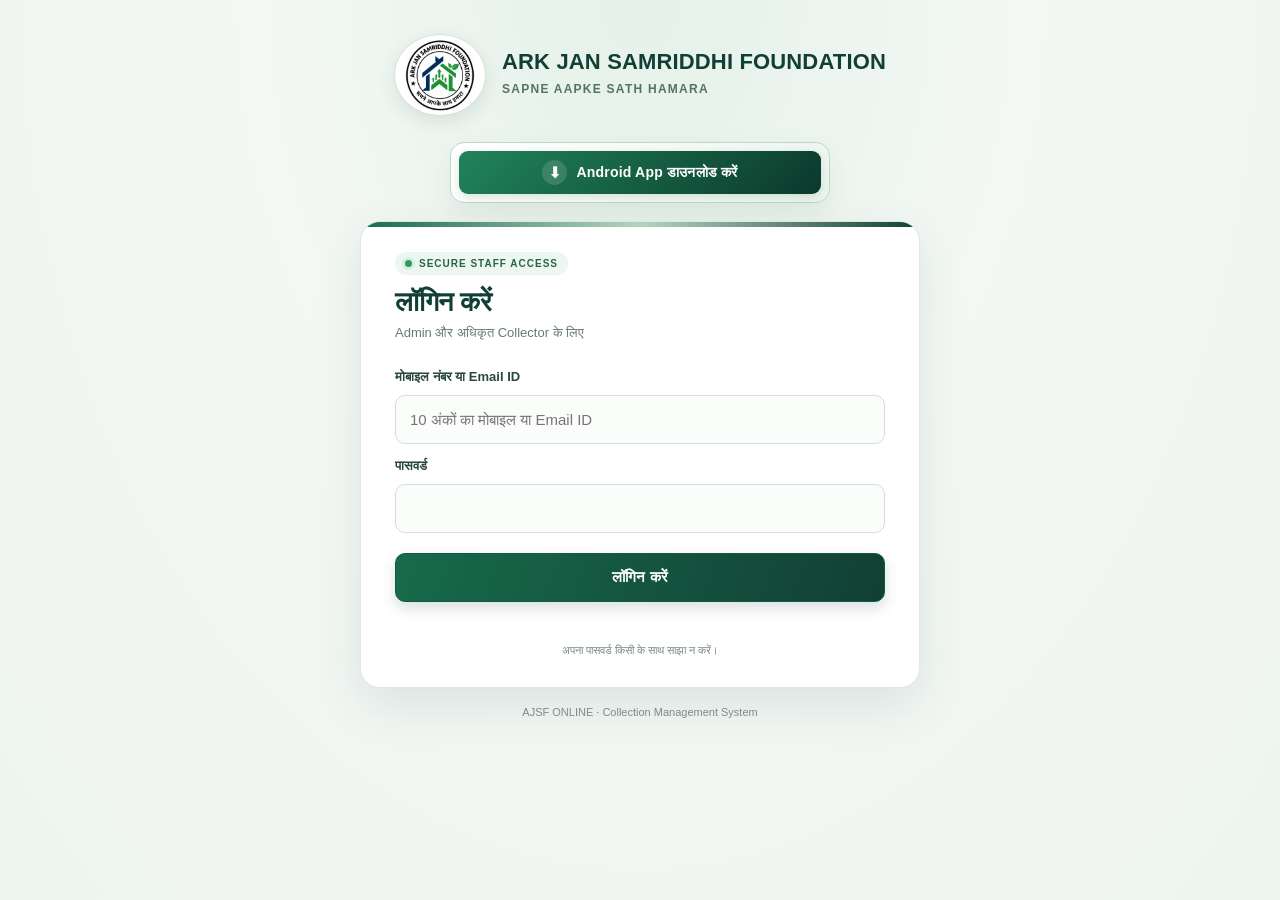
==== commit 12da9f7f: "Add daily collection metrics to collector dashboard" ====
--- a/index.html
+++ b/index.html
@@ -114,7 +114,9 @@
 <section class="card panel" data-panel="collector-demand">
 <div class="panel-head"><div><h2>मेरी साप्ताहिक वसूली मांग</h2><p class="muted">दिन चुनें और अपने assigned ग्राहकों की EMI मांग देखें।</p></div><div class="field demand-day-field"><label for="collectorDemandDay">Collection Day चुनें</label><select id="collectorDemandDay"><option>Monday</option><option>Tuesday</option><option>Wednesday</option><option>Thursday</option><option>Friday</option><option>Saturday</option><option>MONTHLY</option></select></div></div>
 <div class="grid demand-metrics">
-<div class="card"><div class="label">कुल वसूली योग्य राशि</div><div class="metric" id="collectorDemandTotal">₹0</div><small id="collectorDemandPeriod">इस सप्ताह की शेष मांग</small></div>
+<div class="card"><div class="label">आज की कुल Demand</div><div class="metric" id="collectorDemandTotal">₹0</div><small id="collectorDemandPeriod">आज की किस्त मांग</small></div>
+<div class="card"><div class="label">आज की Collection</div><div class="metric" id="collectorDemandCollection">₹0</div></div>
+<div class="card"><div class="label">बाकी Demand</div><div class="metric" id="collectorDemandRemaining">₹0</div></div>
 <div class="card"><div class="label">कुल ग्राहक</div><div class="metric" id="collectorDemandCustomerCount">0</div></div>
 <div class="card"><div class="label">Active Loan</div><div class="metric" id="collectorDemandLoanCount">0</div></div>
 </div>
--- a/style.css
+++ b/style.css
@@ -935,3 +935,116 @@
 .customer-call-action{display:inline-flex;align-items:center;justify-content:center;min-width:76px;min-height:40px;padding:8px 15px;border-radius:9px;background:#123f35;color:#fff;text-decoration:none;font-weight:700}
 .customer-call-action:focus-visible,#backToDashboardBtn:focus-visible{outline:3px solid #e4a83a;outline-offset:2px}
 @media(max-width:650px){.customer-call-row{padding:10px;gap:8px}.customer-call-action{min-width:66px}}
+
+
+/* AJSF mobile brand header: keep the original logo left and the full name/slogan right. */
+@media (max-width: 650px) {
+  body.platform-app .shell.wide,
+  body.platform-web .shell.wide {
+    width: calc(100% - 24px) !important;
+    max-width: 100% !important;
+    min-width: 0 !important;
+  }
+  body.platform-app .brand,
+  body.platform-web .brand {
+    display: grid !important;
+    grid-template-columns: clamp(68px, 23vw, 88px) minmax(0, 1fr) !important;
+    align-items: center !important;
+    column-gap: 10px !important;
+    width: 100% !important;
+    min-width: 0 !important;
+    max-width: 100% !important;
+    padding: 18px 2px 14px !important;
+    margin: 0 0 14px !important;
+    overflow: visible !important;
+  }
+  body.platform-app .brand-logo,
+  body.platform-web .brand-logo {
+    display: block !important;
+    width: clamp(68px, 23vw, 88px) !important;
+    height: clamp(68px, 23vw, 88px) !important;
+    min-width: 0 !important;
+    max-width: 100% !important;
+    object-fit: contain !important;
+    justify-self: start !important;
+    flex: none !important;
+  }
+  body.platform-app .brand > div,
+  body.platform-web .brand > div {
+    min-width: 0 !important;
+    max-width: 100% !important;
+  }
+  body.platform-app .brand h1,
+  body.platform-web .brand h1 {
+    margin: 0 !important;
+    font-size: clamp(14px, 4.25vw, 21px) !important;
+    line-height: 1.16 !important;
+    font-weight: 900 !important;
+    letter-spacing: 0 !important;
+    white-space: normal !important;
+    overflow-wrap: anywhere !important;
+    word-break: normal !important;
+  }
+  body.platform-app .brand p,
+  body.platform-web .brand p {
+    margin: 6px 0 0 !important;
+    font-size: clamp(10px, 2.9vw, 13px) !important;
+    line-height: 1.25 !important;
+    letter-spacing: 0 !important;
+    white-space: normal !important;
+    overflow-wrap: anywhere !important;
+  }
+}
+
+@media (min-width: 651px) {
+  .brand { align-items: center; }
+  .brand-logo { width: 92px; height: 92px; object-fit: contain; flex: 0 0 92px; }
+  .brand > div { min-width: 0; }
+  .brand h1 { font-size: clamp(21px, 2.2vw, 30px); }
+}
+
+
+/* Compact Super Admin tracking history so long 30-day tables do not fill the page. */
+.ajs-tracking-details{
+  margin:14px 0;
+  border:1px solid #dce8e1;
+  border-radius:12px;
+  background:#fff;
+  overflow:hidden;
+}
+.ajs-tracking-details>summary{
+  display:flex;
+  align-items:center;
+  justify-content:space-between;
+  gap:10px;
+  padding:13px 15px;
+  background:#fff5e9;
+  color:#704d2e;
+  font-weight:800;
+  cursor:pointer;
+  list-style:none;
+}
+.ajs-tracking-details>summary::-webkit-details-marker{display:none}
+.ajs-tracking-details>summary::after{content:"＋";font-size:18px;color:#9b6a32}
+.ajs-tracking-details[open]>summary::after{content:"−"}
+.ajs-tracking-details .ajs-tracking-history-table{
+  max-height:340px;
+  overflow:auto;
+  overscroll-behavior:contain;
+  border-top:1px solid #e5ece8;
+}
+.ajs-tracking-history-table table{font-size:12px}
+.ajs-tracking-history-table th,.ajs-tracking-history-table td{padding:8px 9px}
+@media(max-width:650px){
+  .ajs-tracking-details{margin:10px 0}
+  .ajs-tracking-details>summary{padding:11px 12px;font-size:14px}
+  .ajs-tracking-details .ajs-tracking-history-table{max-height:280px}
+  .ajs-tracking-history-table th,.ajs-tracking-history-table td{padding:7px 8px;font-size:11px}
+}
+
+/* Clear Duty IN / OUT time display on mobile and desktop */
+.ajs-duty-time-grid{display:grid;grid-template-columns:repeat(2,minmax(0,1fr));gap:12px;margin:14px 0}
+.ajs-duty-time{min-width:0;padding:13px 15px;border:1px solid var(--line,#e7ddd1);border-radius:14px;background:#fff8ef}
+.ajs-duty-time span{display:block;color:#796b5d;font-size:12px;font-weight:800;letter-spacing:.04em}
+.ajs-duty-time strong{display:block;margin-top:5px;color:#263f36;font-size:clamp(13px,3.3vw,17px);line-height:1.35;overflow-wrap:anywhere}
+@media(max-width:420px){.ajs-duty-time-grid{gap:8px}.ajs-duty-time{padding:11px 10px}.ajs-duty-time span{font-size:10px}}
--- a/platform-views.css
+++ b/platform-views.css
@@ -322,6 +322,132 @@
   body.platform-app .sidebar .tabs button.active { color:#fff!important; }
 }
 
+
+/* Premium AJSF menu pages — layout only; existing IDs, forms and workflows stay intact. */
+body.platform-app .sidebar { padding:10px!important; }
+body.platform-app .sidebar-title {
+  display:flex;align-items:center;gap:8px;padding:8px 10px 12px!important;
+  color:#8a5a31!important;font-size:10px!important;letter-spacing:1.35px!important;
+}
+body.platform-app .sidebar-title:before {
+  content:"";width:7px;height:7px;border-radius:50%;background:#e87516;
+  box-shadow:0 0 0 4px #fff0df;
+}
+body.platform-app .sidebar .tabs { gap:8px!important;padding:2px 0 6px!important; }
+body.platform-app .sidebar .tabs button {
+  position:relative;display:flex;align-items:center;gap:10px;
+  min-height:48px!important;padding:10px 12px!important;
+  text-align:left!important;font-size:12px!important;font-weight:750!important;
+  line-height:1.25;border-radius:13px!important;
+  background:linear-gradient(180deg,#fff,#fffaf5)!important;
+  border:1px solid #f0e5dc!important;color:#49413a!important;
+  box-shadow:0 2px 7px #563a2108!important;
+}
+body.platform-app .sidebar .tabs button:before {
+  content:"";display:block;flex:0 0 5px;width:5px;height:5px;
+  border-radius:50%;background:#d9b18e;
+}
+body.platform-app .sidebar .tabs button.active {
+  background:linear-gradient(115deg,#fff0df,#ffe5c9)!important;
+  color:#9a4808!important;border-color:#efc79f!important;
+  box-shadow:inset 3px 0 0 #e87516,0 4px 12px #b85b1714!important;
+}
+body.platform-app .sidebar .tabs button.active:before { background:#e87516;box-shadow:0 0 0 4px #f8d9bb; }
+body.platform-app .dashboard-content > [data-panel] {
+  position:relative;overflow:hidden;padding:18px!important;
+  background:linear-gradient(155deg,#fff 0%,#fff 72%,#fffaf5 100%)!important;
+  border:1px solid #eee2d8!important;border-radius:19px!important;
+  box-shadow:0 9px 26px #4b30140c!important;
+}
+body.platform-app .dashboard-content > [data-panel]:before {
+  content:"";position:absolute;inset:0 0 auto;height:4px;
+  background:linear-gradient(90deg,#e87516,#f4bd83 58%,#fff0df);
+}
+body.platform-app .dashboard-content [data-panel] .panel-head {
+  display:flex;align-items:flex-start;justify-content:space-between;gap:12px;
+  margin:0 0 16px!important;padding:4px 0 13px!important;
+  border-bottom:1px solid #f1e9e2!important;
+}
+body.platform-app .dashboard-content [data-panel] .panel-head h2 {
+  margin:0 0 5px!important;font-size:19px!important;line-height:1.3;
+  letter-spacing:-.2px;color:#292b2d!important;
+}
+body.platform-app .dashboard-content [data-panel] .panel-head .muted {
+  margin:0!important;font-size:11px!important;line-height:1.55;color:#77736e!important;
+}
+body.platform-app .dashboard-content [data-panel] h3 {
+  color:#70431f;font-size:14px;font-weight:850;
+}
+body.platform-app .dashboard-content [data-panel] .formgrid {
+  gap:12px!important;margin:14px 0!important;
+}
+body.platform-app .dashboard-content [data-panel] .field label,
+body.platform-app .dashboard-content [data-panel] label {
+  color:#5d5148;font-size:11px;font-weight:750;
+}
+body.platform-app .dashboard-content [data-panel] input,
+body.platform-app .dashboard-content [data-panel] select,
+body.platform-app .dashboard-content [data-panel] textarea {
+  min-height:46px!important;padding:12px 13px!important;
+  border-radius:12px!important;background:#fffdfa!important;
+  border:1px solid #eadfd5!important;font-size:13px!important;
+}
+body.platform-app .dashboard-content [data-panel] input:focus,
+body.platform-app .dashboard-content [data-panel] select:focus,
+body.platform-app .dashboard-content [data-panel] textarea:focus {
+  outline:3px solid #e8751620!important;border-color:#e87516!important;
+}
+body.platform-app .dashboard-content [data-panel] .tablewrap {
+  margin:12px 0!important;border:1px solid #eee4dc!important;
+  border-radius:13px!important;overflow:auto!important;
+}
+body.platform-app .dashboard-content [data-panel] table { font-size:12px!important; }
+body.platform-app .dashboard-content [data-panel] table th {
+  padding:12px 10px!important;background:#fff4e8!important;
+  color:#795638!important;font-size:10px!important;font-weight:850!important;
+}
+body.platform-app .dashboard-content [data-panel] table td {
+  padding:11px 10px!important;border-bottom:1px solid #f1ebe5!important;
+  color:#3f3d3a;font-size:11px!important;
+}
+body.platform-app .dashboard-content [data-panel] .message {
+  border-radius:10px;font-size:11px!important;
+}
+body.platform-app .dashboard-content [data-panel] button {
+  min-height:43px!important;border-radius:12px!important;
+}
+body.platform-app .dashboard-content [data-panel] button.secondary {
+  background:#fff5e9!important;border-color:#f0d8bf!important;color:#a94d08!important;
+}
+body.platform-app .dashboard-content [data-panel] .actions { gap:8px!important; }
+body.platform-app .dashboard-content [data-panel] .empty {
+  padding:28px 16px!important;border:1px dashed #e8d7c7;
+  border-radius:13px;background:#fffcf8;color:#82776e;
+}
+@media(max-width:759px) {
+  body.platform-app .dashboard-content > [data-panel] { padding:15px!important; }
+  body.platform-app .dashboard-content [data-panel] .panel-head { display:block; }
+  body.platform-app .dashboard-content [data-panel] .panel-head > * + * { margin-top:9px!important; }
+  body.platform-app .sidebar { border-radius:16px!important; }
+  body.platform-app .sidebar .tabs button { flex:0 0 auto; }
+}
+
+
+/* Minimal main dashboard: keep essential figures and actions, remove helper copy. */
+body.platform-app .dashhead .eyebrow,
+body.platform-app .dashhead p.muted,
+body.platform-app #connectionStatus,
+body.platform-app #dashboardMessage:empty,
+body.platform-app .sidebar-title { display:none!important; }
+body.platform-app .dashhead { padding:12px 14px!important; margin-bottom:10px!important; }
+body.platform-app .dashhead h2 { margin:0!important;font-size:18px!important; }
+body.platform-app .grid { gap:8px!important; }
+body.platform-app .grid > .card { padding:12px!important; }
+body.platform-app .grid .label { font-size:10px!important;line-height:1.25; }
+body.platform-app .grid .metric { margin-top:5px!important;font-size:20px!important; }
+body.platform-app .dashboard-layout { margin-top:10px!important; }
+
+
 /* Android Admin dashboard: compact live KPI summary */
 body.platform-app #dashboardCard > .ajs-dashboard-kpis {
   display:grid!important;
